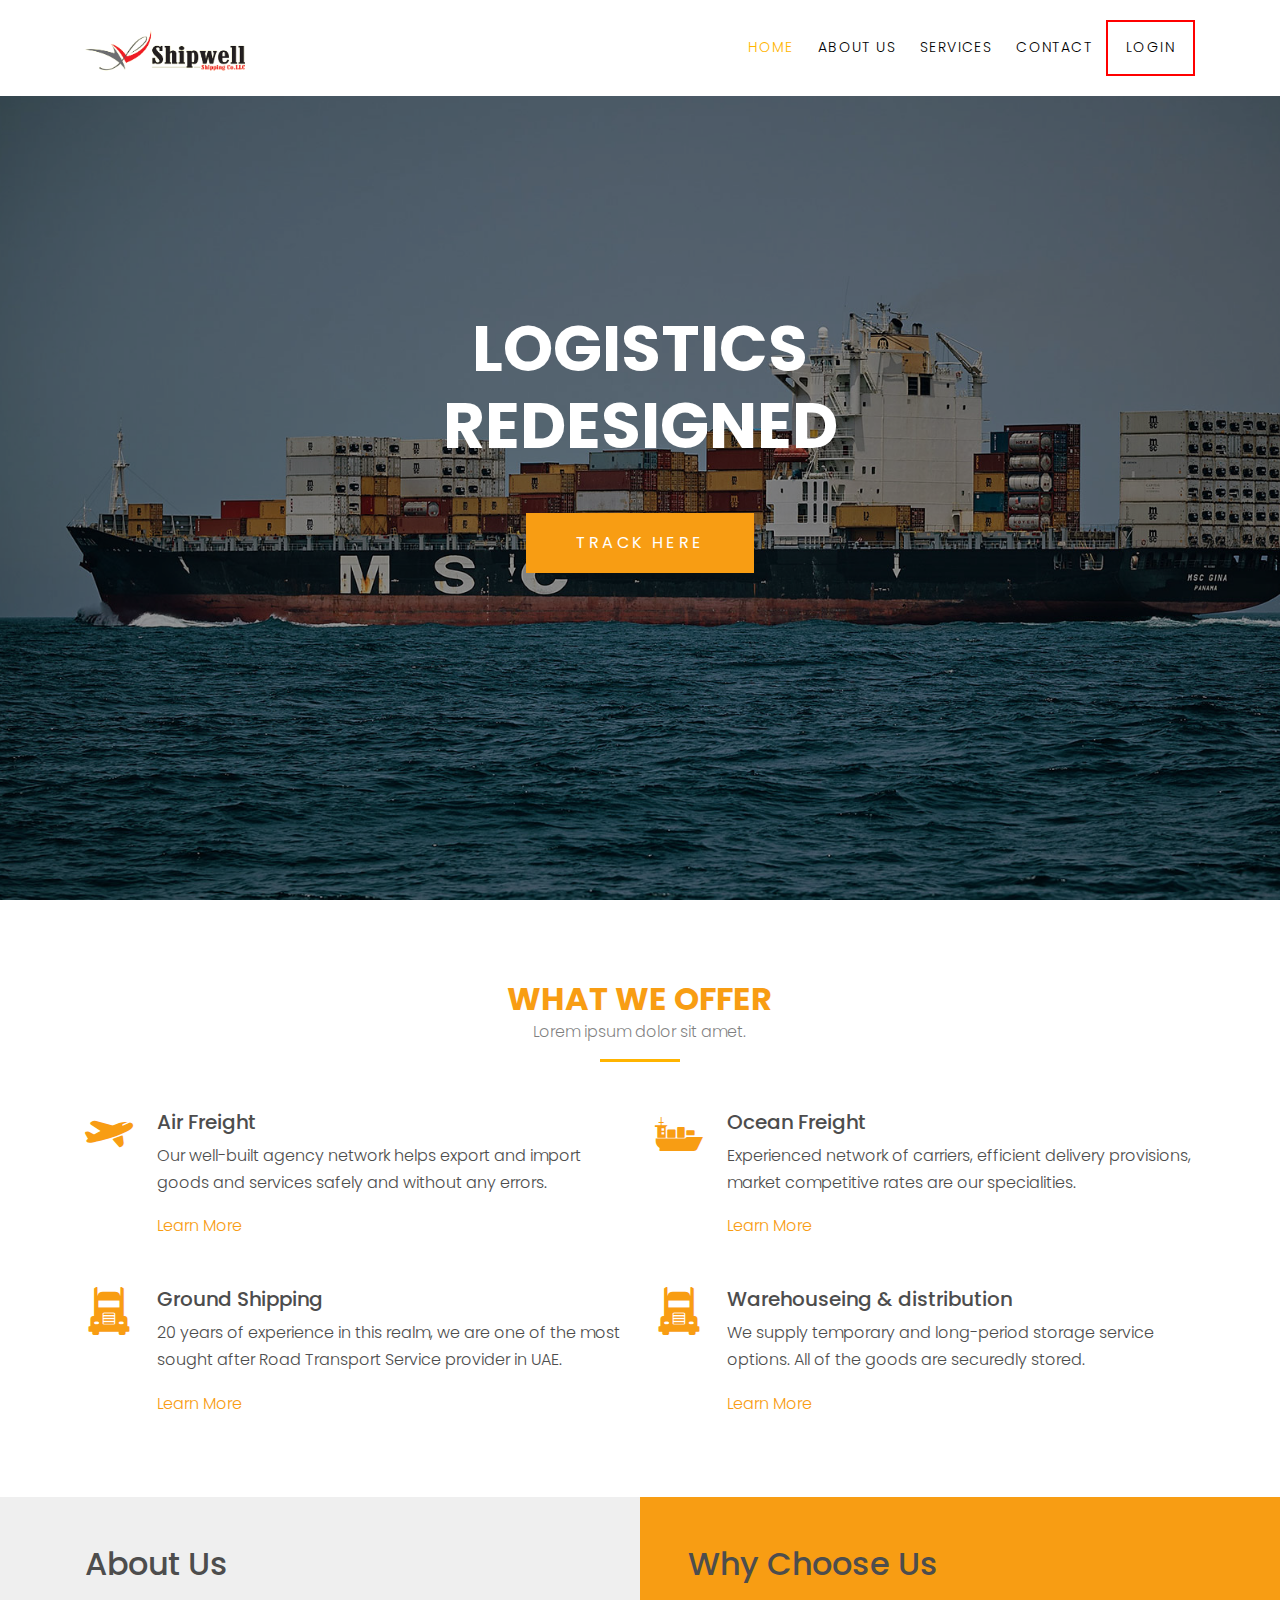
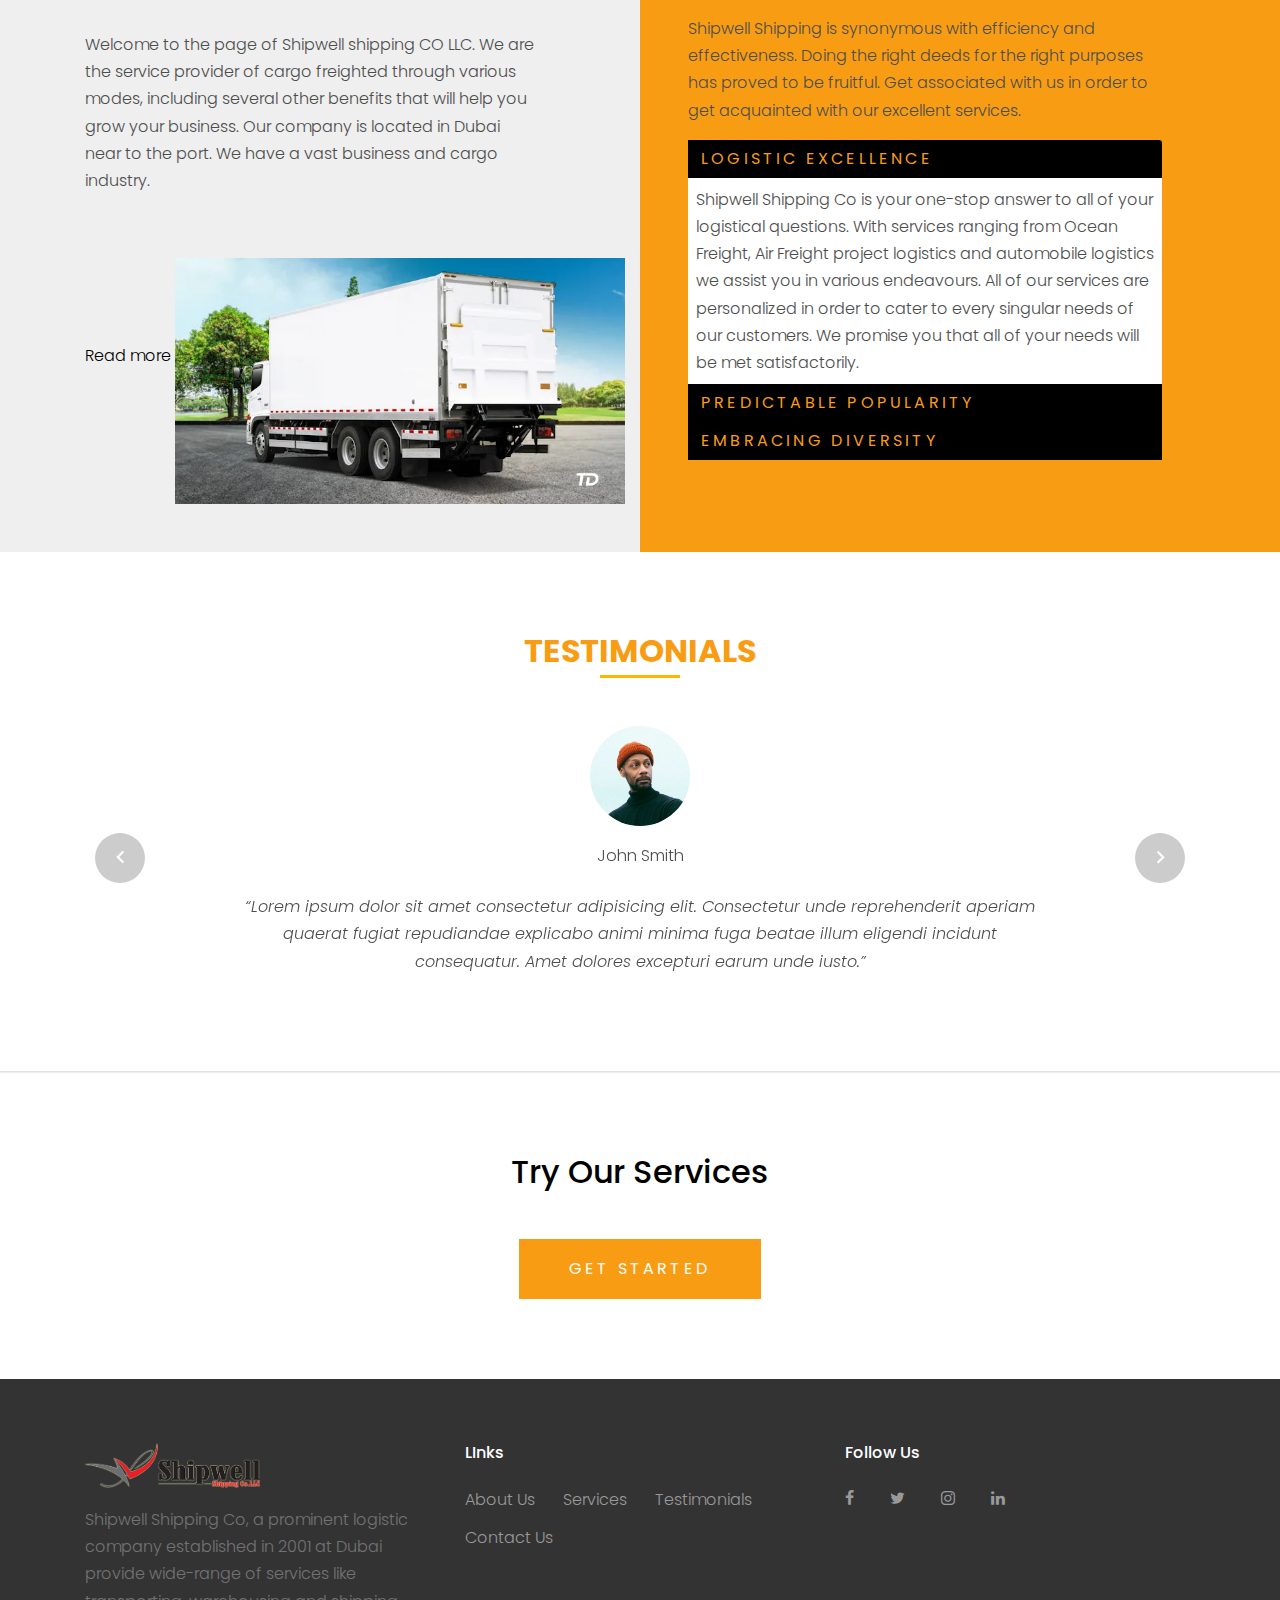
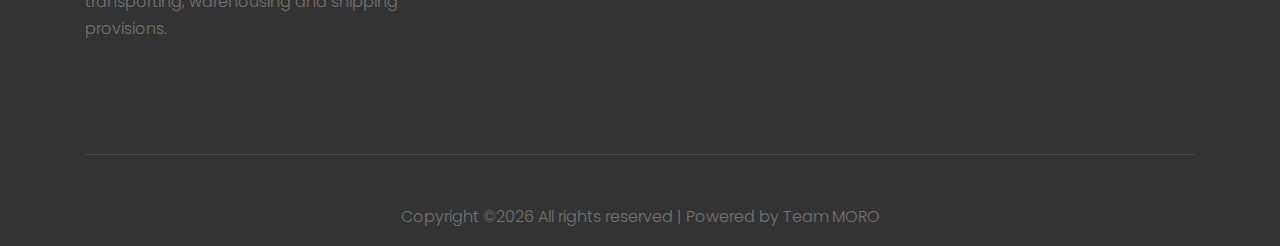
==== index.html @ 6dd7fe94 "created shipwell website" ====
<!DOCTYPE html>
<html lang="en">
  <head>
    <title>Shipwell shipping co LLC</title>
    <meta charset="utf-8">
    <meta name="viewport" content="width=device-width, initial-scale=1, shrink-to-fit=no">

    <link rel="stylesheet" href="https://fonts.googleapis.com/css?family=Poppins:200,300,400,700,900|Display+Playfair:200,300,400,700"> 
    <link rel="stylesheet" href="fonts/icomoon/style.css">

    <link rel="stylesheet" href="css/bootstrap.min.css">
    <link rel="stylesheet" href="css/owl.carousel.min.css">
    <link rel="stylesheet" href="css/owl.theme.default.min.css">
    <link rel="stylesheet" href="css/bootstrap-datepicker.css">
    <link rel="stylesheet" href="fonts/flaticon/font/flaticon.css">
    <link rel="stylesheet" href="css/aos.css">
    <link rel="stylesheet" href="css/style.css">
    
  </head>
  <body>
  
  <div class="site-wrap">

    <div class="site-mobile-menu">
      <div class="site-mobile-menu-header">
        <div class="site-mobile-menu-close mt-3">
          <span class="icon-close2 js-menu-toggle"></span>
        </div>
      </div>
      <div class="site-mobile-menu-body"></div>
    </div>
    
    <header class="site-navbar py-3" role="banner">

      <div class="container">
        <div class="row align-items-center">
          
          <div class="col-11 col-xl-2">
            <h1 class="mb-0"><a href="index.html" class="text-white h2 mb-0"><img src="/images/logo.png" class="img-fluid" alt=""></a></h1>
          </div>
          <div class="col-12 col-md-10 d-none d-xl-block">
            <nav class="site-navigation position-relative text-right" role="navigation">

              <ul class="site-menu js-clone-nav mx-auto d-none d-lg-block">
                <li class="active"><a href="index.html">Home</a></li>
                <li><a href="about.html">About Us</a></li>
                <li><a href="services2.html">Services</a></li>
                <li><a href="contact.html">Contact</a></li>
                <li class="login_btn"><a href="#">Login</a></li>
              </ul>
            </nav>
          </div>


          <div class="d-inline-block d-xl-none ml-md-0 mr-auto py-3" style="position: relative; top: 3px;"><a href="#" class="site-menu-toggle js-menu-toggle text-black"><span class="icon-menu h3"></span></a></div>

          </div>

        </div>
      </div>
      
    </header>

  

    <div class="site-blocks-cover overlay" style="background-image: url(images/hero_bg_1.jpg);" data-aos="fade" data-stellar-background-ratio="0.5">
      <div class="container">
        <div class="row align-items-center justify-content-center text-center">

          <div class="col-md-8" data-aos="fade-up" data-aos-delay="400">
            

            <h1 class="text-white font-weight-light mb-5 text-uppercase font-weight-bold">Logistics Redesigned </h1>
            <p><a href="#" class="btn btn-primary py-3 px-5 text-white">Track Here</a></p>

          </div>
        </div>
      </div>
    </div>  

   

    <div class="site-section">
      <div class="container">
        <div class="row justify-content-center mb-5">
          <div class="col-md-7 text-center border-primary">
            <h2 class="mb-0 text-primary">What We Offer</h2>
            <p class="color-black-opacity-5">Lorem ipsum dolor sit amet.</p>
          </div>
        </div>
        <div class="row align-items-stretch">
          <div class="col-md-6 mb-4 mb-lg-0">
            <div class="unit-4 d-flex">
              <div class="unit-4-icon mr-4"><span class="text-primary flaticon-travel"></span></div>
              <div>
                <h3>Air Freight</h3>
                <p>Our well-built agency network helps export and import goods and services safely and
                  without any errors.</p>
                <p class="mb-0"><a href="#">Learn More</a></p>
              </div>
            </div>
          </div>
          <div class="col-md-6 mb-4 mb-lg-0">
            <div class="unit-4 d-flex">
              <div class="unit-4-icon mr-4"><span class="text-primary flaticon-sea-ship-with-containers"></span></div>
              <div>
                <h3>Ocean Freight</h3>
                <p>Experienced network of carriers, efficient delivery provisions, market competitive rates are our
                  specialities.</p>
                <p class="mb-0"><a href="#">Learn More</a></p>
              </div>
            </div>
          </div>
          <div class="col-md-6 mb-4 mb-lg-0 mt-5">
            <div class="unit-4 d-flex">
              <div class="unit-4-icon mr-4"><span class="text-primary flaticon-frontal-truck"></span></div>
              <div>
                <h3>Ground Shipping</h3>
                <p>20 years of experience in this realm, we are one of the most
                  sought after Road Transport Service provider in UAE.</p>
                <p class="mb-0"><a href="#">Learn More</a></p>
              </div>
            </div>
          </div>
          <div class="col-md-6 mb-4 mb-lg-0 mt-5">
            <div class="unit-4 d-flex">
              <div class="unit-4-icon mr-4"><span class="text-primary flaticon-frontal-truck"></span></div>
              <div>
                <h3>Warehouseing & distribution</h3>
                <p>We supply temporary and long-period storage service options. All of the goods are securedly stored.</p>
                <p class="mb-0"><a href="#">Learn More</a></p>
              </div>
            </div>
          </div>
        </div>
      </div>
    </div>
    <div class="site-section p-0">
      <div class="about-box p-2 p-md-5">
        <div class="container">
          <div class="row justify-content-center">
            <div class="col-md-6">
              <h2>About Us</h2>
              <p class="mt-5 col-md-10 p-0">Welcome to the page of Shipwell shipping CO LLC. We are the service provider of cargo freighted through various modes, including several other benefits that will help you grow your business. Our company is located in Dubai near to the port. We have a vast business and cargo industry.<br/>
              </p>
              <a href="about.html" class="text-black font-weight-light">Read more</a>
              <img src="/images//truck.webp" class="img-fluid mt-5 col-md-10 p-0"/>
            </div>
            
            <div class="col-md-6 px-5">
              <h2>Why Choose Us</h2>
              <p class="pt-4"> Shipwell Shipping is synonymous with efficiency and effectiveness. Doing the right deeds for the right purposes has proved to be fruitful. Get associated with us in order to get acquainted with our excellent services.</p>
              <div class="accordion" id="accordionExample">
                <div class="card border-0">
                  <div class="card-header bg-black border-0 p-0" id="headingOne">
                    <h5 class="mb-0">
                      <button class="btn btn-link bg-black" type="button" data-toggle="collapse" data-target="#collapseOne" aria-expanded="true" aria-controls="collapseOne">
                        Logistic Excellence
                      </button>
                    </h5>
                  </div>
              
                  <div id="collapseOne" class="collapse show" aria-labelledby="headingOne" data-parent="#accordionExample">
                    <div class="card-body p-2">
                      Shipwell Shipping Co is your one-stop answer to all of your logistical questions.
                      With services ranging from Ocean Freight, Air Freight project logistics and automobile logistics we
                      assist you in various endeavours. All of our services are personalized in order to cater to every
                      singular needs of our customers. We promise you that all of your needs will be met satisfactorily.
                    </div>
                  </div>
                </div>
                <div class="card border-0">
                  <div class="card-header bg-black border-0 p-0" id="headingTwo">
                    <h5 class="mb-0">
                      <button class="btn btn-link collapsed bg-black" type="button" data-toggle="collapse" data-target="#collapseTwo" aria-expanded="false" aria-controls="collapseTwo">
                        Predictable Popularity
                      </button>
                    </h5>
                  </div>
                  <div id="collapseTwo" class="collapse" aria-labelledby="headingTwo" data-parent="#accordionExample">
                    <div class="card-body p-2">
                      Our immense fame both at home and abroad is a testimony to proclaim our
dexterity in our field. We hire highly experienced hands in air, sea and land freight coverages to
ensure the quality of our services. We are well known as being very amiable and approachable when
it comes to customer service and feedback. We are open to criticism and are ready to work on the
aspects which need improvement.

                    </div>
                  </div>
                </div>
                <div class="card border-0">
                  <div class="card-header bg-black border-0 p-0" id="headingThree">
                    <h5 class="mb-0">
                      <button class="btn btn-link collapsed bg-black" type="button" data-toggle="collapse" data-target="#collapseThree" aria-expanded="false" aria-controls="collapseThree">
                        Embracing Diversity
                      </button>
                    </h5>
                  </div>
                  <div id="collapseThree" class="collapse" aria-labelledby="headingThree" data-parent="#accordionExample">
                    <div class="card-body p-2">
                      Shipwell Shipping Co is your one-stop answer to all of your logistical questions.
                      With services ranging from Ocean Freight, Air Freight project logistics and automobile logistics we
                      assist you in various endeavours. All of our services are personalized in order to cater to every
                      singular needs of our customers. We promise you that all of your needs will be met satisfactorily.
                    </div>
                  </div>
                </div>
              </div>
            </div>
          </div>
        </div>
      </div>
    </div>
    
    <div class="site-section border-bottom">
      <div class="container">

        <div class="row justify-content-center mb-5">
          <div class="col-md-7 text-center border-primary">
            <h2 class="font-weight-light text-primary">Testimonials</h2>
          </div>
        </div>

        <div class="slide-one-item home-slider owl-carousel">
          <div>
            <div class="testimonial">
              <figure class="mb-4">
                <img src="images/person_3.jpg" alt="Image" class="img-fluid mb-3">
                <p>John Smith</p>
              </figure>
              <blockquote>
                <p>&ldquo;Lorem ipsum dolor sit amet consectetur adipisicing elit. Consectetur unde reprehenderit aperiam quaerat fugiat repudiandae explicabo animi minima fuga beatae illum eligendi incidunt consequatur. Amet dolores excepturi earum unde iusto.&rdquo;</p>
              </blockquote>
            </div>
          </div>
          <div>
            <div class="testimonial">
              <figure class="mb-4">
                <img src="images/person_3.jpg" alt="Image" class="img-fluid mb-3">
                <p>Christine Aguilar</p>
              </figure>
              <blockquote>
                <p>&ldquo;Lorem ipsum dolor sit amet consectetur adipisicing elit. Consectetur unde reprehenderit aperiam quaerat fugiat repudiandae explicabo animi minima fuga beatae illum eligendi incidunt consequatur. Amet dolores excepturi earum unde iusto.&rdquo;</p>
              </blockquote>
            </div>
          </div>

          <div>
            <div class="testimonial">
              <figure class="mb-4">
                <img src="images/person_3.jpg" alt="Image" class="img-fluid mb-3">
                <p>Robert Spears</p>
              </figure>
              <blockquote>
                <p>&ldquo;Lorem ipsum dolor sit amet consectetur adipisicing elit. Consectetur unde reprehenderit aperiam quaerat fugiat repudiandae explicabo animi minima fuga beatae illum eligendi incidunt consequatur. Amet dolores excepturi earum unde iusto.&rdquo;</p>
              </blockquote>
            </div>
          </div>

          <div>
            <div class="testimonial">
              <figure class="mb-4">
                <img src="images/person_3.jpg" alt="Image" class="img-fluid mb-3">
                <p>Bruce Rogers</p>
              </figure>
              <blockquote>
                <p>&ldquo;Lorem ipsum dolor sit amet consectetur adipisicing elit. Consectetur unde reprehenderit aperiam quaerat fugiat repudiandae explicabo animi minima fuga beatae illum eligendi incidunt consequatur. Amet dolores excepturi earum unde iusto.&rdquo;</p>
              </blockquote>
            </div>
          </div>

        </div>
      </div>
    </div>

    
    <div class="site-section border-top">
      <div class="container">
        <div class="row text-center">
          <div class="col-md-12">
            <h2 class="mb-5 text-black">Try Our Services</h2>
            <p class="mb-0"><a href="booking.html" class="btn btn-primary py-3 px-5 text-white">Get Started</a></p>
          </div>
        </div>
      </div>
    </div>
    
    <footer class="site-footer">
      <div class="container">
        <div class="row">
          <div class="col-md-12">
            <div class="row">
              <div class="col-md-4">
                <a href="index.html" class="text-white mb-0"><img src="/images/logo.png" class="img-fluid w-50 mb-3" alt=""></a>
                <p>Shipwell Shipping Co, a prominent logistic company established in 2001 at Dubai provide wide-range of services like transporting, warehousing and shipping provisions. </p>
              </div>
              <div class="col-md-4">
                <h2 class="footer-heading mb-4">LInks</h2>
                <ul class="list-unstyled">
                  <li class="d-inline-block mr-4"><a href="#">About Us</a></li>
                  <li class="d-inline-block mr-4"><a href="#">Services</a></li>
                  <li class="d-inline-block mr-4"><a href="#">Testimonials</a></li>
                  <li class="d-inline-block"><a href="#">Contact Us</a></li>
                </ul>
              </div>
              
              <div class="col-md-4">
                <h2 class="footer-heading mb-4">Follow Us</h2>
                <a href="#" class="pl-0 pr-3"><span class="icon-facebook"></span></a>
                <a href="#" class="pl-3 pr-3"><span class="icon-twitter"></span></a>
                <a href="#" class="pl-3 pr-3"><span class="icon-instagram"></span></a>
                <a href="#" class="pl-3 pr-3"><span class="icon-linkedin"></span></a>
              </div>
            </div>
          </div>
        </div>
        <div class="row pt-5 mt-5 text-center">
          <div class="col-md-12">
            <div class="border-top pt-5">
            <p>
            <!-- Link back to Colorlib can't be removed. Template is licensed under CC BY 3.0. -->
            Copyright &copy;<script>document.write(new Date().getFullYear());</script> All rights reserved | Powered by Team MORO
            <!-- Link back to Colorlib can't be removed. Template is licensed under CC BY 3.0. -->
            </p>
            </div>
          </div>
          
        </div>
      </div>
    </footer>
  </div>

  <script src="js/jquery-3.3.1.min.js"></script>
  <script src="js/popper.min.js"></script>
  <script src="js/bootstrap.min.js"></script>
  <script src="js/owl.carousel.min.js"></script>
  <script src="js/jquery.magnific-popup.min.js"></script>
  <script src="js/bootstrap-datepicker.min.js"></script>
  <script src="js/aos.js"></script>
  <script src="js/main.js"></script>
  <script src="js/script.js"></script>
  </body>
</html>
---- fonts/icomoon/style.css ----
@font-face {
  font-family: 'icomoon';
  src:  url('fonts/icomoon.eot?10si43');
  src:  url('fonts/icomoon.eot?10si43#iefix') format('embedded-opentype'),
    url('fonts/icomoon.ttf?10si43') format('truetype'),
    url('fonts/icomoon.woff?10si43') format('woff'),
    url('fonts/icomoon.svg?10si43#icomoon') format('svg');
  font-weight: normal;
  font-style: normal;
}

[class^="icon-"], [class*=" icon-"] {
  /* use !important to prevent issues with browser extensions that change fonts */
  font-family: 'icomoon' !important;
  speak: none;
  font-style: normal;
  font-weight: normal;
  font-variant: normal;
  text-transform: none;
  line-height: 1;

  /* Better Font Rendering =========== */
  -webkit-font-smoothing: antialiased;
  -moz-osx-font-smoothing: grayscale;
}

.icon-asterisk:before {
  content: "\f069";
}
.icon-plus:before {
  content: "\f067";
}
.icon-question:before {
  content: "\f128";
}
.icon-minus:before {
  content: "\f068";
}
.icon-glass:before {
  content: "\f000";
}
.icon-music:before {
  content: "\f001";
}
.icon-search:before {
  content: "\f002";
}
.icon-envelope-o:before {
  content: "\f003";
}
.icon-heart:before {
  content: "\f004";
}
.icon-star:before {
  content: "\f005";
}
.icon-star-o:before {
  content: "\f006";
}
.icon-user:before {
  content: "\f007";
}
.icon-film:before {
  content: "\f008";
}
.icon-th-large:before {
  content: "\f009";
}
.icon-th:before {
  content: "\f00a";
}
.icon-th-list:before {
  content: "\f00b";
}
.icon-check:before {
  content: "\f00c";
}
.icon-close:before {
  content: "\f00d";
}
.icon-remove:before {
  content: "\f00d";
}
.icon-times:before {
  content: "\f00d";
}
.icon-search-plus:before {
  content: "\f00e";
}
.icon-search-minus:before {
  content: "\f010";
}
.icon-power-off:before {
  content: "\f011";
}
.icon-signal:before {
  content: "\f012";
}
.icon-cog:before {
  content: "\f013";
}
.icon-gear:before {
  content: "\f013";
}
.icon-trash-o:before {
  content: "\f014";
}
.icon-home:before {
  content: "\f015";
}
.icon-file-o:before {
  content: "\f016";
}
.icon-clock-o:before {
  content: "\f017";
}
.icon-road:before {
  content: "\f018";
}
.icon-download:before {
  content: "\f019";
}
.icon-arrow-circle-o-down:before {
  content: "\f01a";
}
.icon-arrow-circle-o-up:before {
  content: "\f01b";
}
.icon-inbox:before {
  content: "\f01c";
}
.icon-play-circle-o:before {
  content: "\f01d";
}
.icon-repeat:before {
  content: "\f01e";
}
.icon-rotate-right:before {
  content: "\f01e";
}
.icon-refresh:before {
  content: "\f021";
}
.icon-list-alt:before {
  content: "\f022";
}
.icon-lock:before {
  content: "\f023";
}
.icon-flag:before {
  content: "\f024";
}
.icon-headphones:before {
  content: "\f025";
}
.icon-volume-off:before {
  content: "\f026";
}
.icon-volume-down:before {
  content: "\f027";
}
.icon-volume-up:before {
  content: "\f028";
}
.icon-qrcode:before {
  content: "\f029";
}
.icon-barcode:before {
  content: "\f02a";
}
.icon-tag:before {
  content: "\f02b";
}
.icon-tags:before {
  content: "\f02c";
}
.icon-book:before {
  content: "\f02d";
}
.icon-bookmark:before {
  content: "\f02e";
}
.icon-print:before {
  content: "\f02f";
}
.icon-camera:before {
  content: "\f030";
}
.icon-font:before {
  content: "\f031";
}
.icon-bold:before {
  content: "\f032";
}
.icon-italic:before {
  content: "\f033";
}
.icon-text-height:before {
  content: "\f034";
}
.icon-text-width:before {
  content: "\f035";
}
.icon-align-left:before {
  content: "\f036";
}
.icon-align-center:before {
  content: "\f037";
}
.icon-align-right:before {
  content: "\f038";
}
.icon-align-justify:before {
  content: "\f039";
}
.icon-list:before {
  content: "\f03a";
}
.icon-dedent:before {
  content: "\f03b";
}
.icon-outdent:before {
  content: "\f03b";
}
.icon-indent:before {
  content: "\f03c";
}
.icon-video-camera:before {
  content: "\f03d";
}
.icon-image:before {
  content: "\f03e";
}
.icon-photo:before {
  content: "\f03e";
}
.icon-picture-o:before {
  content: "\f03e";
}
.icon-pencil:before {
  content: "\f040";
}
.icon-map-marker:before {
  content: "\f041";
}
.icon-adjust:before {
  content: "\f042";
}
.icon-tint:before {
  content: "\f043";
}
.icon-edit:before {
  content: "\f044";
}
.icon-pencil-square-o:before {
  content: "\f044";
}
.icon-share-square-o:before {
  content: "\f045";
}
.icon-check-square-o:before {
  content: "\f046";
}
.icon-arrows:before {
  content: "\f047";
}
.icon-step-backward:before {
  content: "\f048";
}
.icon-fast-backward:before {
  content: "\f049";
}
.icon-backward:before {
  content: "\f04a";
}
.icon-play:before {
  content: "\f04b";
}
.icon-pause:before {
  content: "\f04c";
}
.icon-stop:before {
  content: "\f04d";
}
.icon-forward:before {
  content: "\f04e";
}
.icon-fast-forward:before {
  content: "\f050";
}
.icon-step-forward:before {
  content: "\f051";
}
.icon-eject:before {
  content: "\f052";
}
.icon-chevron-left:before {
  content: "\f053";
}
.icon-chevron-right:before {
  content: "\f054";
}
.icon-plus-circle:before {
  content: "\f055";
}
.icon-minus-circle:before {
  content: "\f056";
}
.icon-times-circle:before {
  content: "\f057";
}
.icon-check-circle:before {
  content: "\f058";
}
.icon-question-circle:before {
  content: "\f059";
}
.icon-info-circle:before {
  content: "\f05a";
}
.icon-crosshairs:before {
  content: "\f05b";
}
.icon-times-circle-o:before {
  content: "\f05c";
}
.icon-check-circle-o:before {
  content: "\f05d";
}
.icon-ban:before {
  content: "\f05e";
}
.icon-arrow-left:before {
  content: "\f060";
}
.icon-arrow-right:before {
  content: "\f061";
}
.icon-arrow-up:before {
  content: "\f062";
}
.icon-arrow-down:before {
  content: "\f063";
}
.icon-mail-forward:before {
  content: "\f064";
}
.icon-share:before {
  content: "\f064";
}
.icon-expand:before {
  content: "\f065";
}
.icon-compress:before {
  content: "\f066";
}
.icon-exclamation-circle:before {
  content: "\f06a";
}
.icon-gift:before {
  content: "\f06b";
}
.icon-leaf:before {
  content: "\f06c";
}
.icon-fire:before {
  content: "\f06d";
}
.icon-eye:before {
  content: "\f06e";
}
.icon-eye-slash:before {
  content: "\f070";
}
.icon-exclamation-triangle:before {
  content: "\f071";
}
.icon-warning:before {
  content: "\f071";
}
.icon-plane:before {
  content: "\f072";
}
.icon-calendar:before {
  content: "\f073";
}
.icon-random:before {
  content: "\f074";
}
.icon-comment:before {
  content: "\f075";
}
.icon-magnet:before {
  content: "\f076";
}
.icon-chevron-up:before {
  content: "\f077";
}
.icon-chevron-down:before {
  content: "\f078";
}
.icon-retweet:before {
  content: "\f079";
}
.icon-shopping-cart:before {
  content: "\f07a";
}
.icon-folder:before {
  content: "\f07b";
}
.icon-folder-open:before {
  content: "\f07c";
}
.icon-arrows-v:before {
  content: "\f07d";
}
.icon-arrows-h:before {
  content: "\f07e";
}
.icon-bar-chart:before {
  content: "\f080";
}
.icon-bar-chart-o:before {
  content: "\f080";
}
.icon-twitter-square:before {
  content: "\f081";
}
.icon-facebook-square:before {
  content: "\f082";
}
.icon-camera-retro:before {
  content: "\f083";
}
.icon-key:before {
  content: "\f084";
}
.icon-cogs:before {
  content: "\f085";
}
.icon-gears:before {
  content: "\f085";
}
.icon-comments:before {
  content: "\f086";
}
.icon-thumbs-o-up:before {
  content: "\f087";
}
.icon-thumbs-o-down:before {
  content: "\f088";
}
.icon-star-half:before {
  content: "\f089";
}
.icon-heart-o:before {
  content: "\f08a";
}
.icon-sign-out:before {
  content: "\f08b";
}
.icon-linkedin-square:before {
  content: "\f08c";
}
.icon-thumb-tack:before {
  content: "\f08d";
}
.icon-external-link:before {
  content: "\f08e";
}
.icon-sign-in:before {
  content: "\f090";
}
.icon-trophy:before {
  content: "\f091";
}
.icon-github-square:before {
  content: "\f092";
}
.icon-upload:before {
  content: "\f093";
}
.icon-lemon-o:before {
  content: "\f094";
}
.icon-phone:before {
  content: "\f095";
}
.icon-square-o:before {
  content: "\f096";
}
.icon-bookmark-o:before {
  content: "\f097";
}
.icon-phone-square:before {
  content: "\f098";
}
.icon-twitter:before {
  content: "\f099";
}
.icon-facebook:before {
  content: "\f09a";
}
.icon-facebook-f:before {
  content: "\f09a";
}
.icon-github:before {
  content: "\f09b";
}
.icon-unlock:before {
  content: "\f09c";
}
.icon-credit-card:before {
  content: "\f09d";
}
.icon-feed:before {
  content: "\f09e";
}
.icon-rss:before {
  content: "\f09e";
}
.icon-hdd-o:before {
  content: "\f0a0";
}
.icon-bullhorn:before {
  content: "\f0a1";
}
.icon-bell-o:before {
  content: "\f0a2";
}
.icon-certificate:before {
  content: "\f0a3";
}
.icon-hand-o-right:before {
  content: "\f0a4";
}
.icon-hand-o-left:before {
  content: "\f0a5";
}
.icon-hand-o-up:before {
  content: "\f0a6";
}
.icon-hand-o-down:before {
  content: "\f0a7";
}
.icon-arrow-circle-left:before {
  content: "\f0a8";
}
.icon-arrow-circle-right:before {
  content: "\f0a9";
}
.icon-arrow-circle-up:before {
  content: "\f0aa";
}
.icon-arrow-circle-down:before {
  content: "\f0ab";
}
.icon-globe:before {
  content: "\f0ac";
}
.icon-wrench:before {
  content: "\f0ad";
}
.icon-tasks:before {
  content: "\f0ae";
}
.icon-filter:before {
  content: "\f0b0";
}
.icon-briefcase:before {
  content: "\f0b1";
}
.icon-arrows-alt:before {
  content: "\f0b2";
}
.icon-group:before {
  content: "\f0c0";
}
.icon-users:before {
  content: "\f0c0";
}
.icon-chain:before {
  content: "\f0c1";
}
.icon-link:before {
  content: "\f0c1";
}
.icon-cloud:before {
  content: "\f0c2";
}
.icon-flask:before {
  content: "\f0c3";
}
.icon-cut:before {
  content: "\f0c4";
}
.icon-scissors:before {
  content: "\f0c4";
}
.icon-copy:before {
  content: "\f0c5";
}
.icon-files-o:before {
  content: "\f0c5";
}
.icon-paperclip:before {
  content: "\f0c6";
}
.icon-floppy-o:before {
  content: "\f0c7";
}
.icon-save:before {
  content: "\f0c7";
}
.icon-square:before {
  content: "\f0c8";
}
.icon-bars:before {
  content: "\f0c9";
}
.icon-navicon:before {
  content: "\f0c9";
}
.icon-reorder:before {
  content: "\f0c9";
}
.icon-list-ul:before {
  content: "\f0ca";
}
.icon-list-ol:before {
  content: "\f0cb";
}
.icon-strikethrough:before {
  content: "\f0cc";
}
.icon-underline:before {
  content: "\f0cd";
}
.icon-table:before {
  content: "\f0ce";
}
.icon-magic:before {
  content: "\f0d0";
}
.icon-truck:before {
  content: "\f0d1";
}
.icon-pinterest:before {
  content: "\f0d2";
}
.icon-pinterest-square:before {
  content: "\f0d3";
}
.icon-google-plus-square:before {
  content: "\f0d4";
}
.icon-google-plus:before {
  content: "\f0d5";
}
.icon-money:before {
  content: "\f0d6";
}
.icon-caret-down:before {
  content: "\f0d7";
}
.icon-caret-up:before {
  content: "\f0d8";
}
.icon-caret-left:before {
  content: "\f0d9";
}
.icon-caret-right:before {
  content: "\f0da";
}
.icon-columns:before {
  content: "\f0db";
}
.icon-sort:before {
  content: "\f0dc";
}
.icon-unsorted:before {
  content: "\f0dc";
}
.icon-sort-desc:before {
  content: "\f0dd";
}
.icon-sort-down:before {
  content: "\f0dd";
}
.icon-sort-asc:before {
  content: "\f0de";
}
.icon-sort-up:before {
  content: "\f0de";
}
.icon-envelope:before {
  content: "\f0e0";
}
.icon-linkedin:before {
  content: "\f0e1";
}
.icon-rotate-left:before {
  content: "\f0e2";
}
.icon-undo:before {
  content: "\f0e2";
}
.icon-gavel:before {
  content: "\f0e3";
}
.icon-legal:before {
  content: "\f0e3";
}
.icon-dashboard:before {
  content: "\f0e4";
}
.icon-tachometer:before {
  content: "\f0e4";
}
.icon-comment-o:before {
  content: "\f0e5";
}
.icon-comments-o:before {
  content: "\f0e6";
}
.icon-bolt:before {
  content: "\f0e7";
}
.icon-flash:before {
  content: "\f0e7";
}
.icon-sitemap:before {
  content: "\f0e8";
}
.icon-umbrella:before {
  content: "\f0e9";
}
.icon-clipboard:before {
  content: "\f0ea";
}
.icon-paste:before {
  content: "\f0ea";
}
.icon-lightbulb-o:before {
  content: "\f0eb";
}
.icon-exchange:before {
  content: "\f0ec";
}
.icon-cloud-download:before {
  content: "\f0ed";
}
.icon-cloud-upload:before {
  content: "\f0ee";
}
.icon-user-md:before {
  content: "\f0f0";
}
.icon-stethoscope:before {
  content: "\f0f1";
}
.icon-suitcase:before {
  content: "\f0f2";
}
.icon-bell:before {
  content: "\f0f3";
}
.icon-coffee:before {
  content: "\f0f4";
}
.icon-cutlery:before {
  content: "\f0f5";
}
.icon-file-text-o:before {
  content: "\f0f6";
}
.icon-building-o:before {
  content: "\f0f7";
}
.icon-hospital-o:before {
  content: "\f0f8";
}
.icon-ambulance:before {
  content: "\f0f9";
}
.icon-medkit:before {
  content: "\f0fa";
}
.icon-fighter-jet:before {
  content: "\f0fb";
}
.icon-beer:before {
  content: "\f0fc";
}
.icon-h-square:before {
  content: "\f0fd";
}
.icon-plus-square:before {
  content: "\f0fe";
}
.icon-angle-double-left:before {
  content: "\f100";
}
.icon-angle-double-right:before {
  content: "\f101";
}
.icon-angle-double-up:before {
  content: "\f102";
}
.icon-angle-double-down:before {
  content: "\f103";
}
.icon-angle-left:before {
  content: "\f104";
}
.icon-angle-right:before {
  content: "\f105";
}
.icon-angle-up:before {
  content: "\f106";
}
.icon-angle-down:before {
  content: "\f107";
}
.icon-desktop:before {
  content: "\f108";
}
.icon-laptop:before {
  content: "\f109";
}
.icon-tablet:before {
  content: "\f10a";
}
.icon-mobile:before {
  content: "\f10b";
}
.icon-mobile-phone:before {
  content: "\f10b";
}
.icon-circle-o:before {
  content: "\f10c";
}
.icon-quote-left:before {
  content: "\f10d";
}
.icon-quote-right:before {
  content: "\f10e";
}
.icon-spinner:before {
  content: "\f110";
}
.icon-circle:before {
  content: "\f111";
}
.icon-mail-reply:before {
  content: "\f112";
}
.icon-reply:before {
  content: "\f112";
}
.icon-github-alt:before {
  content: "\f113";
}
.icon-folder-o:before {
  content: "\f114";
}
.icon-folder-open-o:before {
  content: "\f115";
}
.icon-smile-o:before {
  content: "\f118";
}
.icon-frown-o:before {
  content: "\f119";
}
.icon-meh-o:before {
  content: "\f11a";
}
.icon-gamepad:before {
  content: "\f11b";
}
.icon-keyboard-o:before {
  content: "\f11c";
}
.icon-flag-o:before {
  content: "\f11d";
}
.icon-flag-checkered:before {
  content: "\f11e";
}
.icon-terminal:before {
  content: "\f120";
}
.icon-code:before {
  content: "\f121";
}
.icon-mail-reply-all:before {
  content: "\f122";
}
.icon-reply-all:before {
  content: "\f122";
}
.icon-star-half-empty:before {
  content: "\f123";
}
.icon-star-half-full:before {
  content: "\f123";
}
.icon-star-half-o:before {
  content: "\f123";
}
.icon-location-arrow:before {
  content: "\f124";
}
.icon-crop:before {
  content: "\f125";
}
.icon-code-fork:before {
  content: "\f126";
}
.icon-chain-broken:before {
  content: "\f127";
}
.icon-unlink:before {
  content: "\f127";
}
.icon-info:before {
  content: "\f129";
}
.icon-exclamation:before {
  content: "\f12a";
}
.icon-superscript:before {
  content: "\f12b";
}
.icon-subscript:before {
  content: "\f12c";
}
.icon-eraser:before {
  content: "\f12d";
}
.icon-puzzle-piece:before {
  content: "\f12e";
}
.icon-microphone:before {
  content: "\f130";
}
.icon-microphone-slash:before {
  content: "\f131";
}
.icon-shield:before {
  content: "\f132";
}
.icon-calendar-o:before {
  content: "\f133";
}
.icon-fire-extinguisher:before {
  content: "\f134";
}
.icon-rocket:before {
  content: "\f135";
}
.icon-maxcdn:before {
  content: "\f136";
}
.icon-chevron-circle-left:before {
  content: "\f137";
}
.icon-chevron-circle-right:before {
  content: "\f138";
}
.icon-chevron-circle-up:before {
  content: "\f139";
}
.icon-chevron-circle-down:before {
  content: "\f13a";
}
.icon-html5:before {
  content: "\f13b";
}
.icon-css3:before {
  content: "\f13c";
}
.icon-anchor:before {
  content: "\f13d";
}
.icon-unlock-alt:before {
  content: "\f13e";
}
.icon-bullseye:before {
  content: "\f140";
}
.icon-ellipsis-h:before {
  content: "\f141";
}
.icon-ellipsis-v:before {
  content: "\f142";
}
.icon-rss-square:before {
  content: "\f143";
}
.icon-play-circle:before {
  content: "\f144";
}
.icon-ticket:before {
  content: "\f145";
}
.icon-minus-square:before {
  content: "\f146";
}
.icon-minus-square-o:before {
  content: "\f147";
}
.icon-level-up:before {
  content: "\f148";
}
.icon-level-down:before {
  content: "\f149";
}
.icon-check-square:before {
  content: "\f14a";
}
.icon-pencil-square:before {
  content: "\f14b";
}
.icon-external-link-square:before {
  content: "\f14c";
}
.icon-share-square:before {
  content: "\f14d";
}
.icon-compass:before {
  content: "\f14e";
}
.icon-caret-square-o-down:before {
  content: "\f150";
}
.icon-toggle-down:before {
  content: "\f150";
}
.icon-caret-square-o-up:before {
  content: "\f151";
}
.icon-toggle-up:before {
  content: "\f151";
}
.icon-caret-square-o-right:before {
  content: "\f152";
}
.icon-toggle-right:before {
  content: "\f152";
}
.icon-eur:before {
  content: "\f153";
}
.icon-euro:before {
  content: "\f153";
}
.icon-gbp:before {
  content: "\f154";
}
.icon-dollar:before {
  content: "\f155";
}
.icon-usd:before {
  content: "\f155";
}
.icon-inr:before {
  content: "\f156";
}
.icon-rupee:before {
  content: "\f156";
}
.icon-cny:before {
  content: "\f157";
}
.icon-jpy:before {
  content: "\f157";
}
.icon-rmb:before {
  content: "\f157";
}
.icon-yen:before {
  content: "\f157";
}
.icon-rouble:before {
  content: "\f158";
}
.icon-rub:before {
  content: "\f158";
}
.icon-ruble:before {
  content: "\f158";
}
.icon-krw:before {
  content: "\f159";
}
.icon-won:before {
  content: "\f159";
}
.icon-bitcoin:before {
  content: "\f15a";
}
.icon-btc:before {
  content: "\f15a";
}
.icon-file:before {
  content: "\f15b";
}
.icon-file-text:before {
  content: "\f15c";
}
.icon-sort-alpha-asc:before {
  content: "\f15d";
}
.icon-sort-alpha-desc:before {
  content: "\f15e";
}
.icon-sort-amount-asc:before {
  content: "\f160";
}
.icon-sort-amount-desc:before {
  content: "\f161";
}
.icon-sort-numeric-asc:before {
  content: "\f162";
}
.icon-sort-numeric-desc:before {
  content: "\f163";
}
.icon-thumbs-up:before {
  content: "\f164";
}
.icon-thumbs-down:before {
  content: "\f165";
}
.icon-youtube-square:before {
  content: "\f166";
}
.icon-youtube:before {
  content: "\f167";
}
.icon-xing:before {
  content: "\f168";
}
.icon-xing-square:before {
  content: "\f169";
}
.icon-youtube-play:before {
  content: "\f16a";
}
.icon-dropbox:before {
  content: "\f16b";
}
.icon-stack-overflow:before {
  content: "\f16c";
}
.icon-instagram:before {
  content: "\f16d";
}
.icon-flickr:before {
  content: "\f16e";
}
.icon-adn:before {
  content: "\f170";
}
.icon-bitbucket:before {
  content: "\f171";
}
.icon-bitbucket-square:before {
  content: "\f172";
}
.icon-tumblr:before {
  content: "\f173";
}
.icon-tumblr-square:before {
  content: "\f174";
}
.icon-long-arrow-down:before {
  content: "\f175";
}
.icon-long-arrow-up:before {
  content: "\f176";
}
.icon-long-arrow-left:before {
  content: "\f177";
}
.icon-long-arrow-right:before {
  content: "\f178";
}
.icon-apple:before {
  content: "\f179";
}
.icon-windows:before {
  content: "\f17a";
}
.icon-android:before {
  content: "\f17b";
}
.icon-linux:before {
  content: "\f17c";
}
.icon-dribbble:before {
  content: "\f17d";
}
.icon-skype:before {
  content: "\f17e";
}
.icon-foursquare:before {
  content: "\f180";
}
.icon-trello:before {
  content: "\f181";
}
.icon-female:before {
  content: "\f182";
}
.icon-male:before {
  content: "\f183";
}
.icon-gittip:before {
  content: "\f184";
}
.icon-gratipay:before {
  content: "\f184";
}
.icon-sun-o:before {
  content: "\f185";
}
.icon-moon-o:before {
  content: "\f186";
}
.icon-archive:before {
  content: "\f187";
}
.icon-bug:before {
  content: "\f188";
}
.icon-vk:before {
  content: "\f189";
}
.icon-weibo:before {
  content: "\f18a";
}
.icon-renren:before {
  content: "\f18b";
}
.icon-pagelines:before {
  content: "\f18c";
}
.icon-stack-exchange:before {
  content: "\f18d";
}
.icon-arrow-circle-o-right:before {
  content: "\f18e";
}
.icon-arrow-circle-o-left:before {
  content: "\f190";
}
.icon-caret-square-o-left:before {
  content: "\f191";
}
.icon-toggle-left:before {
  content: "\f191";
}
.icon-dot-circle-o:before {
  content: "\f192";
}
.icon-wheelchair:before {
  content: "\f193";
}
.icon-vimeo-square:before {
  content: "\f194";
}
.icon-try:before {
  content: "\f195";
}
.icon-turkish-lira:before {
  content: "\f195";
}
.icon-plus-square-o:before {
  content: "\f196";
}
.icon-space-shuttle:before {
  content: "\f197";
}
.icon-slack:before {
  content: "\f198";
}
.icon-envelope-square:before {
  content: "\f199";
}
.icon-wordpress:before {
  content: "\f19a";
}
.icon-openid:before {
  content: "\f19b";
}
.icon-bank:before {
  content: "\f19c";
}
.icon-institution:before {
  content: "\f19c";
}
.icon-university:before {
  content: "\f19c";
}
.icon-graduation-cap:before {
  content: "\f19d";
}
.icon-mortar-board:before {
  content: "\f19d";
}
.icon-yahoo:before {
  content: "\f19e";
}
.icon-google:before {
  content: "\f1a0";
}
.icon-reddit:before {
  content: "\f1a1";
}
.icon-reddit-square:before {
  content: "\f1a2";
}
.icon-stumbleupon-circle:before {
  content: "\f1a3";
}
.icon-stumbleupon:before {
  content: "\f1a4";
}
.icon-delicious:before {
  content: "\f1a5";
}
.icon-digg:before {
  content: "\f1a6";
}
.icon-pied-piper-pp:before {
  content: "\f1a7";
}
.icon-pied-piper-alt:before {
  content: "\f1a8";
}
.icon-drupal:before {
  content: "\f1a9";
}
.icon-joomla:before {
  content: "\f1aa";
}
.icon-language:before {
  content: "\f1ab";
}
.icon-fax:before {
  content: "\f1ac";
}
.icon-building:before {
  content: "\f1ad";
}
.icon-child:before {
  content: "\f1ae";
}
.icon-paw:before {
  content: "\f1b0";
}
.icon-spoon:before {
  content: "\f1b1";
}
.icon-cube:before {
  content: "\f1b2";
}
.icon-cubes:before {
  content: "\f1b3";
}
.icon-behance:before {
  content: "\f1b4";
}
.icon-behance-square:before {
  content: "\f1b5";
}
.icon-steam:before {
  content: "\f1b6";
}
.icon-steam-square:before {
  content: "\f1b7";
}
.icon-recycle:before {
  content: "\f1b8";
}
.icon-automobile:before {
  content: "\f1b9";
}
.icon-car:before {
  content: "\f1b9";
}
.icon-cab:before {
  content: "\f1ba";
}
.icon-taxi:before {
  content: "\f1ba";
}
.icon-tree:before {
  content: "\f1bb";
}
.icon-spotify:before {
  content: "\f1bc";
}
.icon-deviantart:before {
  content: "\f1bd";
}
.icon-soundcloud:before {
  content: "\f1be";
}
.icon-database:before {
  content: "\f1c0";
}
.icon-file-pdf-o:before {
  content: "\f1c1";
}
.icon-file-word-o:before {
  content: "\f1c2";
}
.icon-file-excel-o:before {
  content: "\f1c3";
}
.icon-file-powerpoint-o:before {
  content: "\f1c4";
}
.icon-file-image-o:before {
  content: "\f1c5";
}
.icon-file-photo-o:before {
  content: "\f1c5";
}
.icon-file-picture-o:before {
  content: "\f1c5";
}
.icon-file-archive-o:before {
  content: "\f1c6";
}
.icon-file-zip-o:before {
  content: "\f1c6";
}
.icon-file-audio-o:before {
  content: "\f1c7";
}
.icon-file-sound-o:before {
  content: "\f1c7";
}
.icon-file-movie-o:before {
  content: "\f1c8";
}
.icon-file-video-o:before {
  content: "\f1c8";
}
.icon-file-code-o:before {
  content: "\f1c9";
}
.icon-vine:before {
  content: "\f1ca";
}
.icon-codepen:before {
  content: "\f1cb";
}
.icon-jsfiddle:before {
  content: "\f1cc";
}
.icon-life-bouy:before {
  content: "\f1cd";
}
.icon-life-buoy:before {
  content: "\f1cd";
}
.icon-life-ring:before {
  content: "\f1cd";
}
.icon-life-saver:before {
  content: "\f1cd";
}
.icon-support:before {
  content: "\f1cd";
}
.icon-circle-o-notch:before {
  content: "\f1ce";
}
.icon-ra:before {
  content: "\f1d0";
}
.icon-rebel:before {
  content: "\f1d0";
}
.icon-resistance:before {
  content: "\f1d0";
}
.icon-empire:before {
  content: "\f1d1";
}
.icon-ge:before {
  content: "\f1d1";
}
.icon-git-square:before {
  content: "\f1d2";
}
.icon-git:before {
  content: "\f1d3";
}
.icon-hacker-news:before {
  content: "\f1d4";
}
.icon-y-combinator-square:before {
  content: "\f1d4";
}
.icon-yc-square:before {
  content: "\f1d4";
}
.icon-tencent-weibo:before {
  content: "\f1d5";
}
.icon-qq:before {
  content: "\f1d6";
}
.icon-wechat:before {
  content: "\f1d7";
}
.icon-weixin:before {
  content: "\f1d7";
}
.icon-paper-plane:before {
  content: "\f1d8";
}
.icon-send:before {
  content: "\f1d8";
}
.icon-paper-plane-o:before {
  content: "\f1d9";
}
.icon-send-o:before {
  content: "\f1d9";
}
.icon-history:before {
  content: "\f1da";
}
.icon-circle-thin:before {
  content: "\f1db";
}
.icon-header:before {
  content: "\f1dc";
}
.icon-paragraph:before {
  content: "\f1dd";
}
.icon-sliders:before {
  content: "\f1de";
}
.icon-share-alt:before {
  content: "\f1e0";
}
.icon-share-alt-square:before {
  content: "\f1e1";
}
.icon-bomb:before {
  content: "\f1e2";
}
.icon-futbol-o:before {
  content: "\f1e3";
}
.icon-soccer-ball-o:before {
  content: "\f1e3";
}
.icon-tty:before {
  content: "\f1e4";
}
.icon-binoculars:before {
  content: "\f1e5";
}
.icon-plug:before {
  content: "\f1e6";
}
.icon-slideshare:before {
  content: "\f1e7";
}
.icon-twitch:before {
  content: "\f1e8";
}
.icon-yelp:before {
  content: "\f1e9";
}
.icon-newspaper-o:before {
  content: "\f1ea";
}
.icon-wifi:before {
  content: "\f1eb";
}
.icon-calculator:before {
  content: "\f1ec";
}
.icon-paypal:before {
  content: "\f1ed";
}
.icon-google-wallet:before {
  content: "\f1ee";
}
.icon-cc-visa:before {
  content: "\f1f0";
}
.icon-cc-mastercard:before {
  content: "\f1f1";
}
.icon-cc-discover:before {
  content: "\f1f2";
}
.icon-cc-amex:before {
  content: "\f1f3";
}
.icon-cc-paypal:before {
  content: "\f1f4";
}
.icon-cc-stripe:before {
  content: "\f1f5";
}
.icon-bell-slash:before {
  content: "\f1f6";
}
.icon-bell-slash-o:before {
  content: "\f1f7";
}
.icon-trash:before {
  content: "\f1f8";
}
.icon-copyright:before {
  content: "\f1f9";
}
.icon-at:before {
  content: "\f1fa";
}
.icon-eyedropper:before {
  content: "\f1fb";
}
.icon-paint-brush:before {
  content: "\f1fc";
}
.icon-birthday-cake:before {
  content: "\f1fd";
}
.icon-area-chart:before {
  content: "\f1fe";
}
.icon-pie-chart:before {
  content: "\f200";
}
.icon-line-chart:before {
  content: "\f201";
}
.icon-lastfm:before {
  content: "\f202";
}
.icon-lastfm-square:before {
  content: "\f203";
}
.icon-toggle-off:before {
  content: "\f204";
}
.icon-toggle-on:before {
  content: "\f205";
}
.icon-bicycle:before {
  content: "\f206";
}
.icon-bus:before {
  content: "\f207";
}
.icon-ioxhost:before {
  content: "\f208";
}
.icon-angellist:before {
  content: "\f209";
}
.icon-cc:before {
  content: "\f20a";
}
.icon-ils:before {
  content: "\f20b";
}
.icon-shekel:before {
  content: "\f20b";
}
.icon-sheqel:before {
  content: "\f20b";
}
.icon-meanpath:before {
  content: "\f20c";
}
.icon-buysellads:before {
  content: "\f20d";
}
.icon-connectdevelop:before {
  content: "\f20e";
}
.icon-dashcube:before {
  content: "\f210";
}
.icon-forumbee:before {
  content: "\f211";
}
.icon-leanpub:before {
  content: "\f212";
}
.icon-sellsy:before {
  content: "\f213";
}
.icon-shirtsinbulk:before {
  content: "\f214";
}
.icon-simplybuilt:before {
  content: "\f215";
}
.icon-skyatlas:before {
  content: "\f216";
}
.icon-cart-plus:before {
  content: "\f217";
}
.icon-cart-arrow-down:before {
  content: "\f218";
}
.icon-diamond:before {
  content: "\f219";
}
.icon-ship:before {
  content: "\f21a";
}
.icon-user-secret:before {
  content: "\f21b";
}
.icon-motorcycle:before {
  content: "\f21c";
}
.icon-street-view:before {
  content: "\f21d";
}
.icon-heartbeat:before {
  content: "\f21e";
}
.icon-venus:before {
  content: "\f221";
}
.icon-mars:before {
  content: "\f222";
}
.icon-mercury:before {
  content: "\f223";
}
.icon-intersex:before {
  content: "\f224";
}
.icon-transgender:before {
  content: "\f224";
}
.icon-transgender-alt:before {
  content: "\f225";
}
.icon-venus-double:before {
  content: "\f226";
}
.icon-mars-double:before {
  content: "\f227";
}
.icon-venus-mars:before {
  content: "\f228";
}
.icon-mars-stroke:before {
  content: "\f229";
}
.icon-mars-stroke-v:before {
  content: "\f22a";
}
.icon-mars-stroke-h:before {
  content: "\f22b";
}
.icon-neuter:before {
  content: "\f22c";
}
.icon-genderless:before {
  content: "\f22d";
}
.icon-facebook-official:before {
  content: "\f230";
}
.icon-pinterest-p:before {
  content: "\f231";
}
.icon-whatsapp:before {
  content: "\f232";
}
.icon-server:before {
  content: "\f233";
}
.icon-user-plus:before {
  content: "\f234";
}
.icon-user-times:before {
  content: "\f235";
}
.icon-bed:before {
  content: "\f236";
}
.icon-hotel:before {
  content: "\f236";
}
.icon-viacoin:before {
  content: "\f237";
}
.icon-train:before {
  content: "\f238";
}
.icon-subway:before {
  content: "\f239";
}
.icon-medium:before {
  content: "\f23a";
}
.icon-y-combinator:before {
  content: "\f23b";
}
.icon-yc:before {
  content: "\f23b";
}
.icon-optin-monster:before {
  content: "\f23c";
}
.icon-opencart:before {
  content: "\f23d";
}
.icon-expeditedssl:before {
  content: "\f23e";
}
.icon-battery:before {
  content: "\f240";
}
.icon-battery-4:before {
  content: "\f240";
}
.icon-battery-full:before {
  content: "\f240";
}
.icon-battery-3:before {
  content: "\f241";
}
.icon-battery-three-quarters:before {
  content: "\f241";
}
.icon-battery-2:before {
  content: "\f242";
}
.icon-battery-half:before {
  content: "\f242";
}
.icon-battery-1:before {
  content: "\f243";
}
.icon-battery-quarter:before {
  content: "\f243";
}
.icon-battery-0:before {
  content: "\f244";
}
.icon-battery-empty:before {
  content: "\f244";
}
.icon-mouse-pointer:before {
  content: "\f245";
}
.icon-i-cursor:before {
  content: "\f246";
}
.icon-object-group:before {
  content: "\f247";
}
.icon-object-ungroup:before {
  content: "\f248";
}
.icon-sticky-note:before {
  content: "\f249";
}
.icon-sticky-note-o:before {
  content: "\f24a";
}
.icon-cc-jcb:before {
  content: "\f24b";
}
.icon-cc-diners-club:before {
  content: "\f24c";
}
.icon-clone:before {
  content: "\f24d";
}
.icon-balance-scale:before {
  content: "\f24e";
}
.icon-hourglass-o:before {
  content: "\f250";
}
.icon-hourglass-1:before {
  content: "\f251";
}
.icon-hourglass-start:before {
  content: "\f251";
}
.icon-hourglass-2:before {
  content: "\f252";
}
.icon-hourglass-half:before {
  content: "\f252";
}
.icon-hourglass-3:before {
  content: "\f253";
}
.icon-hourglass-end:before {
  content: "\f253";
}
.icon-hourglass:before {
  content: "\f254";
}
.icon-hand-grab-o:before {
  content: "\f255";
}
.icon-hand-rock-o:before {
  content: "\f255";
}
.icon-hand-paper-o:before {
  content: "\f256";
}
.icon-hand-stop-o:before {
  content: "\f256";
}
.icon-hand-scissors-o:before {
  content: "\f257";
}
.icon-hand-lizard-o:before {
  content: "\f258";
}
.icon-hand-spock-o:before {
  content: "\f259";
}
.icon-hand-pointer-o:before {
  content: "\f25a";
}
.icon-hand-peace-o:before {
  content: "\f25b";
}
.icon-trademark:before {
  content: "\f25c";
}
.icon-registered:before {
  content: "\f25d";
}
.icon-creative-commons:before {
  content: "\f25e";
}
.icon-gg:before {
  content: "\f260";
}
.icon-gg-circle:before {
  content: "\f261";
}
.icon-tripadvisor:before {
  content: "\f262";
}
.icon-odnoklassniki:before {
  content: "\f263";
}
.icon-odnoklassniki-square:before {
  content: "\f264";
}
.icon-get-pocket:before {
  content: "\f265";
}
.icon-wikipedia-w:before {
  content: "\f266";
}
.icon-safari:before {
  content: "\f267";
}
.icon-chrome:before {
  content: "\f268";
}
.icon-firefox:before {
  content: "\f269";
}
.icon-opera:before {
  content: "\f26a";
}
.icon-internet-explorer:before {
  content: "\f26b";
}
.icon-television:before {
  content: "\f26c";
}
.icon-tv:before {
  content: "\f26c";
}
.icon-contao:before {
  content: "\f26d";
}
.icon-500px:before {
  content: "\f26e";
}
.icon-amazon:before {
  content: "\f270";
}
.icon-calendar-plus-o:before {
  content: "\f271";
}
.icon-calendar-minus-o:before {
  content: "\f272";
}
.icon-calendar-times-o:before {
  content: "\f273";
}
.icon-calendar-check-o:before {
  content: "\f274";
}
.icon-industry:before {
  content: "\f275";
}
.icon-map-pin:before {
  content: "\f276";
}
.icon-map-signs:before {
  content: "\f277";
}
.icon-map-o:before {
  content: "\f278";
}
.icon-map:before {
  content: "\f279";
}
.icon-commenting:before {
  content: "\f27a";
}
.icon-commenting-o:before {
  content: "\f27b";
}
.icon-houzz:before {
  content: "\f27c";
}
.icon-vimeo:before {
  content: "\f27d";
}
.icon-black-tie:before {
  content: "\f27e";
}
.icon-fonticons:before {
  content: "\f280";
}
.icon-reddit-alien:before {
  content: "\f281";
}
.icon-edge:before {
  content: "\f282";
}
.icon-credit-card-alt:before {
  content: "\f283";
}
.icon-codiepie:before {
  content: "\f284";
}
.icon-modx:before {
  content: "\f285";
}
.icon-fort-awesome:before {
  content: "\f286";
}
.icon-usb:before {
  content: "\f287";
}
.icon-product-hunt:before {
  content: "\f288";
}
.icon-mixcloud:before {
  content: "\f289";
}
.icon-scribd:before {
  content: "\f28a";
}
.icon-pause-circle:before {
  content: "\f28b";
}
.icon-pause-circle-o:before {
  content: "\f28c";
}
.icon-stop-circle:before {
  content: "\f28d";
}
.icon-stop-circle-o:before {
  content: "\f28e";
}
.icon-shopping-bag:before {
  content: "\f290";
}
.icon-shopping-basket:before {
  content: "\f291";
}
.icon-hashtag:before {
  content: "\f292";
}
.icon-bluetooth:before {
  content: "\f293";
}
.icon-bluetooth-b:before {
  content: "\f294";
}
.icon-percent:before {
  content: "\f295";
}
.icon-gitlab:before {
  content: "\f296";
}
.icon-wpbeginner:before {
  content: "\f297";
}
.icon-wpforms:before {
  content: "\f298";
}
.icon-envira:before {
  content: "\f299";
}
.icon-universal-access:before {
  content: "\f29a";
}
.icon-wheelchair-alt:before {
  content: "\f29b";
}
.icon-question-circle-o:before {
  content: "\f29c";
}
.icon-blind:before {
  content: "\f29d";
}
.icon-audio-description:before {
  content: "\f29e";
}
.icon-volume-control-phone:before {
  content: "\f2a0";
}
.icon-braille:before {
  content: "\f2a1";
}
.icon-assistive-listening-systems:before {
  content: "\f2a2";
}
.icon-american-sign-language-interpreting:before {
  content: "\f2a3";
}
.icon-asl-interpreting:before {
  content: "\f2a3";
}
.icon-deaf:before {
  content: "\f2a4";
}
.icon-deafness:before {
  content: "\f2a4";
}
.icon-hard-of-hearing:before {
  content: "\f2a4";
}
.icon-glide:before {
  content: "\f2a5";
}
.icon-glide-g:before {
  content: "\f2a6";
}
.icon-sign-language:before {
  content: "\f2a7";
}
.icon-signing:before {
  content: "\f2a7";
}
.icon-low-vision:before {
  content: "\f2a8";
}
.icon-viadeo:before {
  content: "\f2a9";
}
.icon-viadeo-square:before {
  content: "\f2aa";
}
.icon-snapchat:before {
  content: "\f2ab";
}
.icon-snapchat-ghost:before {
  content: "\f2ac";
}
.icon-snapchat-square:before {
  content: "\f2ad";
}
.icon-pied-piper:before {
  content: "\f2ae";
}
.icon-first-order:before {
  content: "\f2b0";
}
.icon-yoast:before {
  content: "\f2b1";
}
.icon-themeisle:before {
  content: "\f2b2";
}
.icon-google-plus-circle:before {
  content: "\f2b3";
}
.icon-google-plus-official:before {
  content: "\f2b3";
}
.icon-fa:before {
  content: "\f2b4";
}
.icon-font-awesome:before {
  content: "\f2b4";
}
.icon-handshake-o:before {
  content: "\f2b5";
}
.icon-envelope-open:before {
  content: "\f2b6";
}
.icon-envelope-open-o:before {
  content: "\f2b7";
}
.icon-linode:before {
  content: "\f2b8";
}
.icon-address-book:before {
  content: "\f2b9";
}
.icon-address-book-o:before {
  content: "\f2ba";
}
.icon-address-card:before {
  content: "\f2bb";
}
.icon-vcard:before {
  content: "\f2bb";
}
.icon-address-card-o:before {
  content: "\f2bc";
}
.icon-vcard-o:before {
  content: "\f2bc";
}
.icon-user-circle:before {
  content: "\f2bd";
}
.icon-user-circle-o:before {
  content: "\f2be";
}
.icon-user-o:before {
  content: "\f2c0";
}
.icon-id-badge:before {
  content: "\f2c1";
}
.icon-drivers-license:before {
  content: "\f2c2";
}
.icon-id-card:before {
  content: "\f2c2";
}
.icon-drivers-license-o:before {
  content: "\f2c3";
}
.icon-id-card-o:before {
  content: "\f2c3";
}
.icon-quora:before {
  content: "\f2c4";
}
.icon-free-code-camp:before {
  content: "\f2c5";
}
.icon-telegram:before {
  content: "\f2c6";
}
.icon-thermometer:before {
  content: "\f2c7";
}
.icon-thermometer-4:before {
  content: "\f2c7";
}
.icon-thermometer-full:before {
  content: "\f2c7";
}
.icon-thermometer-3:before {
  content: "\f2c8";
}
.icon-thermometer-three-quarters:before {
  content: "\f2c8";
}
.icon-thermometer-2:before {
  content: "\f2c9";
}
.icon-thermometer-half:before {
  content: "\f2c9";
}
.icon-thermometer-1:before {
  content: "\f2ca";
}
.icon-thermometer-quarter:before {
  content: "\f2ca";
}
.icon-thermometer-0:before {
  content: "\f2cb";
}
.icon-thermometer-empty:before {
  content: "\f2cb";
}
.icon-shower:before {
  content: "\f2cc";
}
.icon-bath:before {
  content: "\f2cd";
}
.icon-bathtub:before {
  content: "\f2cd";
}
.icon-s15:before {
  content: "\f2cd";
}
.icon-podcast:before {
  content: "\f2ce";
}
.icon-window-maximize:before {
  content: "\f2d0";
}
.icon-window-minimize:before {
  content: "\f2d1";
}
.icon-window-restore:before {
  content: "\f2d2";
}
.icon-times-rectangle:before {
  content: "\f2d3";
}
.icon-window-close:before {
  content: "\f2d3";
}
.icon-times-rectangle-o:before {
  content: "\f2d4";
}
.icon-window-close-o:before {
  content: "\f2d4";
}
.icon-bandcamp:before {
  content: "\f2d5";
}
.icon-grav:before {
  content: "\f2d6";
}
.icon-etsy:before {
  content: "\f2d7";
}
.icon-imdb:before {
  content: "\f2d8";
}
.icon-ravelry:before {
  content: "\f2d9";
}
.icon-eercast:before {
  content: "\f2da";
}
.icon-microchip:before {
  content: "\f2db";
}
.icon-snowflake-o:before {
  content: "\f2dc";
}
.icon-superpowers:before {
  content: "\f2dd";
}
.icon-wpexplorer:before {
  content: "\f2de";
}
.icon-meetup:before {
  content: "\f2e0";
}
.icon-3d_rotation:before {
  content: "\e84d";
}
.icon-ac_unit:before {
  content: "\eb3b";
}
.icon-alarm:before {
  content: "\e855";
}
.icon-access_alarms:before {
  content: "\e191";
}
.icon-schedule:before {
  content: "\e8b5";
}
.icon-accessibility:before {
  content: "\e84e";
}
.icon-accessible:before {
  content: "\e914";
}
.icon-account_balance:before {
  content: "\e84f";
}
.icon-account_balance_wallet:before {
  content: "\e850";
}
.icon-account_box:before {
  content: "\e851";
}
.icon-account_circle:before {
  content: "\e853";
}
.icon-adb:before {
  content: "\e60e";
}
.icon-add:before {
  content: "\e145";
}
.icon-add_a_photo:before {
  content: "\e439";
}
.icon-alarm_add:before {
  content: "\e856";
}
.icon-add_alert:before {
  content: "\e003";
}
.icon-add_box:before {
  content: "\e146";
}
.icon-add_circle:before {
  content: "\e147";
}
.icon-control_point:before {
  content: "\e3ba";
}
.icon-add_location:before {
  content: "\e567";
}
.icon-add_shopping_cart:before {
  content: "\e854";
}
.icon-queue:before {
  content: "\e03c";
}
.icon-add_to_queue:before {
  content: "\e05c";
}
.icon-adjust2:before {
  content: "\e39e";
}
.icon-airline_seat_flat:before {
  content: "\e630";
}
.icon-airline_seat_flat_angled:before {
  content: "\e631";
}
.icon-airline_seat_individual_suite:before {
  content: "\e632";
}
.icon-airline_seat_legroom_extra:before {
  content: "\e633";
}
.icon-airline_seat_legroom_normal:before {
  content: "\e634";
}
.icon-airline_seat_legroom_reduced:before {
  content: "\e635";
}
.icon-airline_seat_recline_extra:before {
  content: "\e636";
}
.icon-airline_seat_recline_normal:before {
  content: "\e637";
}
.icon-flight:before {
  content: "\e539";
}
.icon-airplanemode_inactive:before {
  content: "\e194";
}
.icon-airplay:before {
  content: "\e055";
}
.icon-airport_shuttle:before {
  content: "\eb3c";
}
.icon-alarm_off:before {
  content: "\e857";
}
.icon-alarm_on:before {
  content: "\e858";
}
.icon-album:before {
  content: "\e019";
}
.icon-all_inclusive:before {
  content: "\eb3d";
}
.icon-all_out:before {
  content: "\e90b";
}
.icon-android2:before {
  content: "\e859";
}
.icon-announcement:before {
  content: "\e85a";
}
.icon-apps:before {
  content: "\e5c3";
}
.icon-archive2:before {
  content: "\e149";
}
.icon-arrow_back:before {
  content: "\e5c4";
}
.icon-arrow_downward:before {
  content: "\e5db";
}
.icon-arrow_drop_down:before {
  content: "\e5c5";
}
.icon-arrow_drop_down_circle:before {
  content: "\e5c6";
}
.icon-arrow_drop_up:before {
  content: "\e5c7";
}
.icon-arrow_forward:before {
  content: "\e5c8";
}
.icon-arrow_upward:before {
  content: "\e5d8";
}
.icon-art_track:before {
  content: "\e060";
}
.icon-aspect_ratio:before {
  content: "\e85b";
}
.icon-poll:before {
  content: "\e801";
}
.icon-assignment:before {
  content: "\e85d";
}
.icon-assignment_ind:before {
  content: "\e85e";
}
.icon-assignment_late:before {
  content: "\e85f";
}
.icon-assignment_return:before {
  content: "\e860";
}
.icon-assignment_returned:before {
  content: "\e861";
}
.icon-assignment_turned_in:before {
  content: "\e862";
}
.icon-assistant:before {
  content: "\e39f";
}
.icon-flag2:before {
  content: "\e153";
}
.icon-attach_file:before {
  content: "\e226";
}
.icon-attach_money:before {
  content: "\e227";
}
.icon-attachment:before {
  content: "\e2bc";
}
.icon-audiotrack:before {
  content: "\e3a1";
}
.icon-autorenew:before {
  content: "\e863";
}
.icon-av_timer:before {
  content: "\e01b";
}
.icon-backspace:before {
  content: "\e14a";
}
.icon-cloud_upload:before {
  content: "\e2c3";
}
.icon-battery_alert:before {
  content: "\e19c";
}
.icon-battery_charging_full:before {
  content: "\e1a3";
}
.icon-battery_std:before {
  content: "\e1a5";
}
.icon-battery_unknown:before {
  content: "\e1a6";
}
.icon-beach_access:before {
  content: "\eb3e";
}
.icon-beenhere:before {
  content: "\e52d";
}
.icon-block:before {
  content: "\e14b";
}
.icon-bluetooth2:before {
  content: "\e1a7";
}
.icon-bluetooth_searching:before {
  content: "\e1aa";
}
.icon-bluetooth_connected:before {
  content: "\e1a8";
}
.icon-bluetooth_disabled:before {
  content: "\e1a9";
}
.icon-blur_circular:before {
  content: "\e3a2";
}
.icon-blur_linear:before {
  content: "\e3a3";
}
.icon-blur_off:before {
  content: "\e3a4";
}
.icon-blur_on:before {
  content: "\e3a5";
}
.icon-class:before {
  content: "\e86e";
}
.icon-turned_in:before {
  content: "\e8e6";
}
.icon-turned_in_not:before {
  content: "\e8e7";
}
.icon-border_all:before {
  content: "\e228";
}
.icon-border_bottom:before {
  content: "\e229";
}
.icon-border_clear:before {
  content: "\e22a";
}
.icon-border_color:before {
  content: "\e22b";
}
.icon-border_horizontal:before {
  content: "\e22c";
}
.icon-border_inner:before {
  content: "\e22d";
}
.icon-border_left:before {
  content: "\e22e";
}
.icon-border_outer:before {
  content: "\e22f";
}
.icon-border_right:before {
  content: "\e230";
}
.icon-border_style:before {
  content: "\e231";
}
.icon-border_top:before {
  content: "\e232";
}
.icon-border_vertical:before {
  content: "\e233";
}
.icon-branding_watermark:before {
  content: "\e06b";
}
.icon-brightness_1:before {
  content: "\e3a6";
}
.icon-brightness_2:before {
  content: "\e3a7";
}
.icon-brightness_3:before {
  content: "\e3a8";
}
.icon-brightness_4:before {
  content: "\e3a9";
}
.icon-brightness_low:before {
  content: "\e1ad";
}
.icon-brightness_medium:before {
  content: "\e1ae";
}
.icon-brightness_high:before {
  content: "\e1ac";
}
.icon-brightness_auto:before {
  content: "\e1ab";
}
.icon-broken_image:before {
  content: "\e3ad";
}
.icon-brush:before {
  content: "\e3ae";
}
.icon-bubble_chart:before {
  content: "\e6dd";
}
.icon-bug_report:before {
  content: "\e868";
}
.icon-build:before {
  content: "\e869";
}
.icon-burst_mode:before {
  content: "\e43c";
}
.icon-domain:before {
  content: "\e7ee";
}
.icon-business_center:before {
  content: "\eb3f";
}
.icon-cached:before {
  content: "\e86a";
}
.icon-cake:before {
  content: "\e7e9";
}
.icon-phone2:before {
  content: "\e0cd";
}
.icon-call_end:before {
  content: "\e0b1";
}
.icon-call_made:before {
  content: "\e0b2";
}
.icon-merge_type:before {
  content: "\e252";
}
.icon-call_missed:before {
  content: "\e0b4";
}
.icon-call_missed_outgoing:before {
  content: "\e0e4";
}
.icon-call_received:before {
  content: "\e0b5";
}
.icon-call_split:before {
  content: "\e0b6";
}
.icon-call_to_action:before {
  content: "\e06c";
}
.icon-camera2:before {
  content: "\e3af";
}
.icon-photo_camera:before {
  content: "\e412";
}
.icon-camera_enhance:before {
  content: "\e8fc";
}
.icon-camera_front:before {
  content: "\e3b1";
}
.icon-camera_rear:before {
  content: "\e3b2";
}
.icon-camera_roll:before {
  content: "\e3b3";
}
.icon-cancel:before {
  content: "\e5c9";
}
.icon-redeem:before {
  content: "\e8b1";
}
.icon-card_membership:before {
  content: "\e8f7";
}
.icon-card_travel:before {
  content: "\e8f8";
}
.icon-casino:before {
  content: "\eb40";
}
.icon-cast:before {
  content: "\e307";
}
.icon-cast_connected:before {
  content: "\e308";
}
.icon-center_focus_strong:before {
  content: "\e3b4";
}
.icon-center_focus_weak:before {
  content: "\e3b5";
}
.icon-change_history:before {
  content: "\e86b";
}
.icon-chat:before {
  content: "\e0b7";
}
.icon-chat_bubble:before {
  content: "\e0ca";
}
.icon-chat_bubble_outline:before {
  content: "\e0cb";
}
.icon-check2:before {
  content: "\e5ca";
}
.icon-check_box:before {
  content: "\e834";
}
.icon-check_box_outline_blank:before {
  content: "\e835";
}
.icon-check_circle:before {
  content: "\e86c";
}
.icon-navigate_before:before {
  content: "\e408";
}
.icon-navigate_next:before {
  content: "\e409";
}
.icon-child_care:before {
  content: "\eb41";
}
.icon-child_friendly:before {
  content: "\eb42";
}
.icon-chrome_reader_mode:before {
  content: "\e86d";
}
.icon-close2:before {
  content: "\e5cd";
}
.icon-clear_all:before {
  content: "\e0b8";
}
.icon-closed_caption:before {
  content: "\e01c";
}
.icon-wb_cloudy:before {
  content: "\e42d";
}
.icon-cloud_circle:before {
  content: "\e2be";
}
.icon-cloud_done:before {
  content: "\e2bf";
}
.icon-cloud_download:before {
  content: "\e2c0";
}
.icon-cloud_off:before {
  content: "\e2c1";
}
.icon-cloud_queue:before {
  content: "\e2c2";
}
.icon-code2:before {
  content: "\e86f";
}
.icon-photo_library:before {
  content: "\e413";
}
.icon-collections_bookmark:before {
  content: "\e431";
}
.icon-palette:before {
  content: "\e40a";
}
.icon-colorize:before {
  content: "\e3b8";
}
.icon-comment2:before {
  content: "\e0b9";
}
.icon-compare:before {
  content: "\e3b9";
}
.icon-compare_arrows:before {
  content: "\e915";
}
.icon-laptop2:before {
  content: "\e31e";
}
.icon-confirmation_number:before {
  content: "\e638";
}
.icon-contact_mail:before {
  content: "\e0d0";
}
.icon-contact_phone:before {
  content: "\e0cf";
}
.icon-contacts:before {
  content: "\e0ba";
}
.icon-content_copy:before {
  content: "\e14d";
}
.icon-content_cut:before {
  content: "\e14e";
}
.icon-content_paste:before {
  content: "\e14f";
}
.icon-control_point_duplicate:before {
  content: "\e3bb";
}
.icon-copyright2:before {
  content: "\e90c";
}
.icon-mode_edit:before {
  content: "\e254";
}
.icon-create_new_folder:before {
  content: "\e2cc";
}
.icon-payment:before {
  content: "\e8a1";
}
.icon-crop2:before {
  content: "\e3be";
}
.icon-crop_16_9:before {
  content: "\e3bc";
}
.icon-crop_3_2:before {
  content: "\e3bd";
}
.icon-crop_landscape:before {
  content: "\e3c3";
}
.icon-crop_7_5:before {
  content: "\e3c0";
}
.icon-crop_din:before {
  content: "\e3c1";
}
.icon-crop_free:before {
  content: "\e3c2";
}
.icon-crop_original:before {
  content: "\e3c4";
}
.icon-crop_portrait:before {
  content: "\e3c5";
}
.icon-crop_rotate:before {
  content: "\e437";
}
.icon-crop_square:before {
  content: "\e3c6";
}
.icon-dashboard2:before {
  content: "\e871";
}
.icon-data_usage:before {
  content: "\e1af";
}
.icon-date_range:before {
  content: "\e916";
}
.icon-dehaze:before {
  content: "\e3c7";
}
.icon-delete:before {
  content: "\e872";
}
.icon-delete_forever:before {
  content: "\e92b";
}
.icon-delete_sweep:before {
  content: "\e16c";
}
.icon-description:before {
  content: "\e873";
}
.icon-desktop_mac:before {
  content: "\e30b";
}
.icon-desktop_windows:before {
  content: "\e30c";
}
.icon-details:before {
  content: "\e3c8";
}
.icon-developer_board:before {
  content: "\e30d";
}
.icon-developer_mode:before {
  content: "\e1b0";
}
.icon-device_hub:before {
  content: "\e335";
}
.icon-phonelink:before {
  content: "\e326";
}
.icon-devices_other:before {
  content: "\e337";
}
.icon-dialer_sip:before {
  content: "\e0bb";
}
.icon-dialpad:before {
  content: "\e0bc";
}
.icon-directions:before {
  content: "\e52e";
}
.icon-directions_bike:before {
  content: "\e52f";
}
.icon-directions_boat:before {
  content: "\e532";
}
.icon-directions_bus:before {
  content: "\e530";
}
.icon-directions_car:before {
  content: "\e531";
}
.icon-directions_railway:before {
  content: "\e534";
}
.icon-directions_run:before {
  content: "\e566";
}
.icon-directions_transit:before {
  content: "\e535";
}
.icon-directions_walk:before {
  content: "\e536";
}
.icon-disc_full:before {
  content: "\e610";
}
.icon-dns:before {
  content: "\e875";
}
.icon-not_interested:before {
  content: "\e033";
}
.icon-do_not_disturb_alt:before {
  content: "\e611";
}
.icon-do_not_disturb_off:before {
  content: "\e643";
}
.icon-remove_circle:before {
  content: "\e15c";
}
.icon-dock:before {
  content: "\e30e";
}
.icon-done:before {
  content: "\e876";
}
.icon-done_all:before {
  content: "\e877";
}
.icon-donut_large:before {
  content: "\e917";
}
.icon-donut_small:before {
  content: "\e918";
}
.icon-drafts:before {
  content: "\e151";
}
.icon-drag_handle:before {
  content: "\e25d";
}
.icon-time_to_leave:before {
  content: "\e62c";
}
.icon-dvr:before {
  content: "\e1b2";
}
.icon-edit_location:before {
  content: "\e568";
}
.icon-eject2:before {
  content: "\e8fb";
}
.icon-markunread:before {
  content: "\e159";
}
.icon-enhanced_encryption:before {
  content: "\e63f";
}
.icon-equalizer:before {
  content: "\e01d";
}
.icon-error:before {
  content: "\e000";
}
.icon-error_outline:before {
  content: "\e001";
}
.icon-euro_symbol:before {
  content: "\e926";
}
.icon-ev_station:before {
  content: "\e56d";
}
.icon-insert_invitation:before {
  content: "\e24f";
}
.icon-event_available:before {
  content: "\e614";
}
.icon-event_busy:before {
  content: "\e615";
}
.icon-event_note:before {
  content: "\e616";
}
.icon-event_seat:before {
  content: "\e903";
}
.icon-exit_to_app:before {
  content: "\e879";
}
.icon-expand_less:before {
  content: "\e5ce";
}
.icon-expand_more:before {
  content: "\e5cf";
}
.icon-explicit:before {
  content: "\e01e";
}
.icon-explore:before {
  content: "\e87a";
}
.icon-exposure:before {
  content: "\e3ca";
}
.icon-exposure_neg_1:before {
  content: "\e3cb";
}
.icon-exposure_neg_2:before {
  content: "\e3cc";
}
.icon-exposure_plus_1:before {
  content: "\e3cd";
}
.icon-exposure_plus_2:before {
  content: "\e3ce";
}
.icon-exposure_zero:before {
  content: "\e3cf";
}
.icon-extension:before {
  content: "\e87b";
}
.icon-face:before {
  content: "\e87c";
}
.icon-fast_forward:before {
  content: "\e01f";
}
.icon-fast_rewind:before {
  content: "\e020";
}
.icon-favorite:before {
  content: "\e87d";
}
.icon-favorite_border:before {
  content: "\e87e";
}
.icon-featured_play_list:before {
  content: "\e06d";
}
.icon-featured_video:before {
  content: "\e06e";
}
.icon-sms_failed:before {
  content: "\e626";
}
.icon-fiber_dvr:before {
  content: "\e05d";
}
.icon-fiber_manual_record:before {
  content: "\e061";
}
.icon-fiber_new:before {
  content: "\e05e";
}
.icon-fiber_pin:before {
  content: "\e06a";
}
.icon-fiber_smart_record:before {
  content: "\e062";
}
.icon-get_app:before {
  content: "\e884";
}
.icon-file_upload:before {
  content: "\e2c6";
}
.icon-filter2:before {
  content: "\e3d3";
}
.icon-filter_1:before {
  content: "\e3d0";
}
.icon-filter_2:before {
  content: "\e3d1";
}
.icon-filter_3:before {
  content: "\e3d2";
}
.icon-filter_4:before {
  content: "\e3d4";
}
.icon-filter_5:before {
  content: "\e3d5";
}
.icon-filter_6:before {
  content: "\e3d6";
}
.icon-filter_7:before {
  content: "\e3d7";
}
.icon-filter_8:before {
  content: "\e3d8";
}
.icon-filter_9:before {
  content: "\e3d9";
}
.icon-filter_9_plus:before {
  content: "\e3da";
}
.icon-filter_b_and_w:before {
  content: "\e3db";
}
.icon-filter_center_focus:before {
  content: "\e3dc";
}
.icon-filter_drama:before {
  content: "\e3dd";
}
.icon-filter_frames:before {
  content: "\e3de";
}
.icon-terrain:before {
  content: "\e564";
}
.icon-filter_list:before {
  content: "\e152";
}
.icon-filter_none:before {
  content: "\e3e0";
}
.icon-filter_tilt_shift:before {
  content: "\e3e2";
}
.icon-filter_vintage:before {
  content: "\e3e3";
}
.icon-find_in_page:before {
  content: "\e880";
}
.icon-find_replace:before {
  content: "\e881";
}
.icon-fingerprint:before {
  content: "\e90d";
}
.icon-first_page:before {
  content: "\e5dc";
}
.icon-fitness_center:before {
  content: "\eb43";
}
.icon-flare:before {
  content: "\e3e4";
}
.icon-flash_auto:before {
  content: "\e3e5";
}
.icon-flash_off:before {
  content: "\e3e6";
}
.icon-flash_on:before {
  content: "\e3e7";
}
.icon-flight_land:before {
  content: "\e904";
}
.icon-flight_takeoff:before {
  content: "\e905";
}
.icon-flip:before {
  content: "\e3e8";
}
.icon-flip_to_back:before {
  content: "\e882";
}
.icon-flip_to_front:before {
  content: "\e883";
}
.icon-folder2:before {
  content: "\e2c7";
}
.icon-folder_open:before {
  content: "\e2c8";
}
.icon-folder_shared:before {
  content: "\e2c9";
}
.icon-folder_special:before {
  content: "\e617";
}
.icon-font_download:before {
  content: "\e167";
}
.icon-format_align_center:before {
  content: "\e234";
}
.icon-format_align_justify:before {
  content: "\e235";
}
.icon-format_align_left:before {
  content: "\e236";
}
.icon-format_align_right:before {
  content: "\e237";
}
.icon-format_bold:before {
  content: "\e238";
}
.icon-format_clear:before {
  content: "\e239";
}
.icon-format_color_fill:before {
  content: "\e23a";
}
.icon-format_color_reset:before {
  content: "\e23b";
}
.icon-format_color_text:before {
  content: "\e23c";
}
.icon-format_indent_decrease:before {
  content: "\e23d";
}
.icon-format_indent_increase:before {
  content: "\e23e";
}
.icon-format_italic:before {
  content: "\e23f";
}
.icon-format_line_spacing:before {
  content: "\e240";
}
.icon-format_list_bulleted:before {
  content: "\e241";
}
.icon-format_list_numbered:before {
  content: "\e242";
}
.icon-format_paint:before {
  content: "\e243";
}
.icon-format_quote:before {
  content: "\e244";
}
.icon-format_shapes:before {
  content: "\e25e";
}
.icon-format_size:before {
  content: "\e245";
}
.icon-format_strikethrough:before {
  content: "\e246";
}
.icon-format_textdirection_l_to_r:before {
  content: "\e247";
}
.icon-format_textdirection_r_to_l:before {
  content: "\e248";
}
.icon-format_underlined:before {
  content: "\e249";
}
.icon-question_answer:before {
  content: "\e8af";
}
.icon-forward2:before {
  content: "\e154";
}
.icon-forward_10:before {
  content: "\e056";
}
.icon-forward_30:before {
  content: "\e057";
}
.icon-forward_5:before {
  content: "\e058";
}
.icon-free_breakfast:before {
  content: "\eb44";
}
.icon-fullscreen:before {
  content: "\e5d0";
}
.icon-fullscreen_exit:before {
  content: "\e5d1";
}
.icon-functions:before {
  content: "\e24a";
}
.icon-g_translate:before {
  content: "\e927";
}
.icon-games:before {
  content: "\e021";
}
.icon-gavel2:before {
  content: "\e90e";
}
.icon-gesture:before {
  content: "\e155";
}
.icon-gif:before {
  content: "\e908";
}
.icon-goat:before {
  content: "\e900";
}
.icon-golf_course:before {
  content: "\eb45";
}
.icon-my_location:before {
  content: "\e55c";
}
.icon-location_searching:before {
  content: "\e1b7";
}
.icon-location_disabled:before {
  content: "\e1b6";
}
.icon-star2:before {
  content: "\e838";
}
.icon-gradient:before {
  content: "\e3e9";
}
.icon-grain:before {
  content: "\e3ea";
}
.icon-graphic_eq:before {
  content: "\e1b8";
}
.icon-grid_off:before {
  content: "\e3eb";
}
.icon-grid_on:before {
  content: "\e3ec";
}
.icon-people:before {
  content: "\e7fb";
}
.icon-group_add:before {
  content: "\e7f0";
}
.icon-group_work:before {
  content: "\e886";
}
.icon-hd:before {
  content: "\e052";
}
.icon-hdr_off:before {
  content: "\e3ed";
}
.icon-hdr_on:before {
  content: "\e3ee";
}
.icon-hdr_strong:before {
  content: "\e3f1";
}
.icon-hdr_weak:before {
  content: "\e3f2";
}
.icon-headset:before {
  content: "\e310";
}
.icon-headset_mic:before {
  content: "\e311";
}
.icon-healing:before {
  content: "\e3f3";
}
.icon-hearing:before {
  content: "\e023";
}
.icon-help:before {
  content: "\e887";
}
.icon-help_outline:before {
  content: "\e8fd";
}
.icon-high_quality:before {
  content: "\e024";
}
.icon-highlight:before {
  content: "\e25f";
}
.icon-highlight_off:before {
  content: "\e888";
}
.icon-restore:before {
  content: "\e8b3";
}
.icon-home2:before {
  content: "\e88a";
}
.icon-hot_tub:before {
  content: "\eb46";
}
.icon-local_hotel:before {
  content: "\e549";
}
.icon-hourglass_empty:before {
  content: "\e88b";
}
.icon-hourglass_full:before {
  content: "\e88c";
}
.icon-http:before {
  content: "\e902";
}
.icon-lock2:before {
  content: "\e897";
}
.icon-photo2:before {
  content: "\e410";
}
.icon-image_aspect_ratio:before {
  content: "\e3f5";
}
.icon-import_contacts:before {
  content: "\e0e0";
}
.icon-import_export:before {
  content: "\e0c3";
}
.icon-important_devices:before {
  content: "\e912";
}
.icon-inbox2:before {
  content: "\e156";
}
.icon-indeterminate_check_box:before {
  content: "\e909";
}
.icon-info2:before {
  content: "\e88e";
}
.icon-info_outline:before {
  content: "\e88f";
}
.icon-input:before {
  content: "\e890";
}
.icon-insert_comment:before {
  content: "\e24c";
}
.icon-insert_drive_file:before {
  content: "\e24d";
}
.icon-tag_faces:before {
  content: "\e420";
}
.icon-link2:before {
  content: "\e157";
}
.icon-invert_colors:before {
  content: "\e891";
}
.icon-invert_colors_off:before {
  content: "\e0c4";
}
.icon-iso:before {
  content: "\e3f6";
}
.icon-keyboard:before {
  content: "\e312";
}
.icon-keyboard_arrow_down:before {
  content: "\e313";
}
.icon-keyboard_arrow_left:before {
  content: "\e314";
}
.icon-keyboard_arrow_right:before {
  content: "\e315";
}
.icon-keyboard_arrow_up:before {
  content: "\e316";
}
.icon-keyboard_backspace:before {
  content: "\e317";
}
.icon-keyboard_capslock:before {
  content: "\e318";
}
.icon-keyboard_hide:before {
  content: "\e31a";
}
.icon-keyboard_return:before {
  content: "\e31b";
}
.icon-keyboard_tab:before {
  content: "\e31c";
}
.icon-keyboard_voice:before {
  content: "\e31d";
}
.icon-kitchen:before {
  content: "\eb47";
}
.icon-label:before {
  content: "\e892";
}
.icon-label_outline:before {
  content: "\e893";
}
.icon-language2:before {
  content: "\e894";
}
.icon-laptop_chromebook:before {
  content: "\e31f";
}
.icon-laptop_mac:before {
  content: "\e320";
}
.icon-laptop_windows:before {
  content: "\e321";
}
.icon-last_page:before {
  content: "\e5dd";
}
.icon-open_in_new:before {
  content: "\e89e";
}
.icon-layers:before {
  content: "\e53b";
}
.icon-layers_clear:before {
  content: "\e53c";
}
.icon-leak_add:before {
  content: "\e3f8";
}
.icon-leak_remove:before {
  content: "\e3f9";
}
.icon-lens:before {
  content: "\e3fa";
}
.icon-library_books:before {
  content: "\e02f";
}
.icon-library_music:before {
  content: "\e030";
}
.icon-lightbulb_outline:before {
  content: "\e90f";
}
.icon-line_style:before {
  content: "\e919";
}
.icon-line_weight:before {
  content: "\e91a";
}
.icon-linear_scale:before {
  content: "\e260";
}
.icon-linked_camera:before {
  content: "\e438";
}
.icon-list2:before {
  content: "\e896";
}
.icon-live_help:before {
  content: "\e0c6";
}
.icon-live_tv:before {
  content: "\e639";
}
.icon-local_play:before {
  content: "\e553";
}
.icon-local_airport:before {
  content: "\e53d";
}
.icon-local_atm:before {
  content: "\e53e";
}
.icon-local_bar:before {
  content: "\e540";
}
.icon-local_cafe:before {
  content: "\e541";
}
.icon-local_car_wash:before {
  content: "\e542";
}
.icon-local_convenience_store:before {
  content: "\e543";
}
.icon-restaurant_menu:before {
  content: "\e561";
}
.icon-local_drink:before {
  content: "\e544";
}
.icon-local_florist:before {
  content: "\e545";
}
.icon-local_gas_station:before {
  content: "\e546";
}
.icon-shopping_cart:before {
  content: "\e8cc";
}
.icon-local_hospital:before {
  content: "\e548";
}
.icon-local_laundry_service:before {
  content: "\e54a";
}
.icon-local_library:before {
  content: "\e54b";
}
.icon-local_mall:before {
  content: "\e54c";
}
.icon-theaters:before {
  content: "\e8da";
}
.icon-local_offer:before {
  content: "\e54e";
}
.icon-local_parking:before {
  content: "\e54f";
}
.icon-local_pharmacy:before {
  content: "\e550";
}
.icon-local_pizza:before {
  content: "\e552";
}
.icon-print2:before {
  content: "\e8ad";
}
.icon-local_shipping:before {
  content: "\e558";
}
.icon-local_taxi:before {
  content: "\e559";
}
.icon-location_city:before {
  content: "\e7f1";
}
.icon-location_off:before {
  content: "\e0c7";
}
.icon-room:before {
  content: "\e8b4";
}
.icon-lock_open:before {
  content: "\e898";
}
.icon-lock_outline:before {
  content: "\e899";
}
.icon-looks:before {
  content: "\e3fc";
}
.icon-looks_3:before {
  content: "\e3fb";
}
.icon-looks_4:before {
  content: "\e3fd";
}
.icon-looks_5:before {
  content: "\e3fe";
}
.icon-looks_6:before {
  content: "\e3ff";
}
.icon-looks_one:before {
  content: "\e400";
}
.icon-looks_two:before {
  content: "\e401";
}
.icon-sync:before {
  content: "\e627";
}
.icon-loupe:before {
  content: "\e402";
}
.icon-low_priority:before {
  content: "\e16d";
}
.icon-loyalty:before {
  content: "\e89a";
}
.icon-mail_outline:before {
  content: "\e0e1";
}
.icon-map2:before {
  content: "\e55b";
}
.icon-markunread_mailbox:before {
  content: "\e89b";
}
.icon-memory:before {
  content: "\e322";
}
.icon-menu:before {
  content: "\e5d2";
}
.icon-message:before {
  content: "\e0c9";
}
.icon-mic:before {
  content: "\e029";
}
.icon-mic_none:before {
  content: "\e02a";
}
.icon-mic_off:before {
  content: "\e02b";
}
.icon-mms:before {
  content: "\e618";
}
.icon-mode_comment:before {
  content: "\e253";
}
.icon-monetization_on:before {
  content: "\e263";
}
.icon-money_off:before {
  content: "\e25c";
}
.icon-monochrome_photos:before {
  content: "\e403";
}
.icon-mood_bad:before {
  content: "\e7f3";
}
.icon-more:before {
  content: "\e619";
}
.icon-more_horiz:before {
  content: "\e5d3";
}
.icon-more_vert:before {
  content: "\e5d4";
}
.icon-motorcycle2:before {
  content: "\e91b";
}
.icon-mouse:before {
  content: "\e323";
}
.icon-move_to_inbox:before {
  content: "\e168";
}
.icon-movie_creation:before {
  content: "\e404";
}
.icon-movie_filter:before {
  content: "\e43a";
}
.icon-multiline_chart:before {
  content: "\e6df";
}
.icon-music_note:before {
  content: "\e405";
}
.icon-music_video:before {
  content: "\e063";
}
.icon-nature:before {
  content: "\e406";
}
.icon-nature_people:before {
  content: "\e407";
}
.icon-navigation:before {
  content: "\e55d";
}
.icon-near_me:before {
  content: "\e569";
}
.icon-network_cell:before {
  content: "\e1b9";
}
.icon-network_check:before {
  content: "\e640";
}
.icon-network_locked:before {
  content: "\e61a";
}
.icon-network_wifi:before {
  content: "\e1ba";
}
.icon-new_releases:before {
  content: "\e031";
}
.icon-next_week:before {
  content: "\e16a";
}
.icon-nfc:before {
  content: "\e1bb";
}
.icon-no_encryption:before {
  content: "\e641";
}
.icon-signal_cellular_no_sim:before {
  content: "\e1ce";
}
.icon-note:before {
  content: "\e06f";
}
.icon-note_add:before {
  content: "\e89c";
}
.icon-notifications:before {
  content: "\e7f4";
}
.icon-notifications_active:before {
  content: "\e7f7";
}
.icon-notifications_none:before {
  content: "\e7f5";
}
.icon-notifications_off:before {
  content: "\e7f6";
}
.icon-notifications_paused:before {
  content: "\e7f8";
}
.icon-offline_pin:before {
  content: "\e90a";
}
.icon-ondemand_video:before {
  content: "\e63a";
}
.icon-opacity:before {
  content: "\e91c";
}
.icon-open_in_browser:before {
  content: "\e89d";
}
.icon-open_with:before {
  content: "\e89f";
}
.icon-pages:before {
  content: "\e7f9";
}
.icon-pageview:before {
  content: "\e8a0";
}
.icon-pan_tool:before {
  content: "\e925";
}
.icon-panorama:before {
  content: "\e40b";
}
.icon-radio_button_unchecked:before {
  content: "\e836";
}
.icon-panorama_horizontal:before {
  content: "\e40d";
}
.icon-panorama_vertical:before {
  content: "\e40e";
}
.icon-panorama_wide_angle:before {
  content: "\e40f";
}
.icon-party_mode:before {
  content: "\e7fa";
}
.icon-pause2:before {
  content: "\e034";
}
.icon-pause_circle_filled:before {
  content: "\e035";
}
.icon-pause_circle_outline:before {
  content: "\e036";
}
.icon-people_outline:before {
  content: "\e7fc";
}
.icon-perm_camera_mic:before {
  content: "\e8a2";
}
.icon-perm_contact_calendar:before {
  content: "\e8a3";
}
.icon-perm_data_setting:before {
  content: "\e8a4";
}
.icon-perm_device_information:before {
  content: "\e8a5";
}
.icon-person_outline:before {
  content: "\e7ff";
}
.icon-perm_media:before {
  content: "\e8a7";
}
.icon-perm_phone_msg:before {
  content: "\e8a8";
}
.icon-perm_scan_wifi:before {
  content: "\e8a9";
}
.icon-person:before {
  content: "\e7fd";
}
.icon-person_add:before {
  content: "\e7fe";
}
.icon-person_pin:before {
  content: "\e55a";
}
.icon-person_pin_circle:before {
  content: "\e56a";
}
.icon-personal_video:before {
  content: "\e63b";
}
.icon-pets:before {
  content: "\e91d";
}
.icon-phone_android:before {
  content: "\e324";
}
.icon-phone_bluetooth_speaker:before {
  content: "\e61b";
}
.icon-phone_forwarded:before {
  content: "\e61c";
}
.icon-phone_in_talk:before {
  content: "\e61d";
}
.icon-phone_iphone:before {
  content: "\e325";
}
.icon-phone_locked:before {
  content: "\e61e";
}
.icon-phone_missed:before {
  content: "\e61f";
}
.icon-phone_paused:before {
  content: "\e620";
}
.icon-phonelink_erase:before {
  content: "\e0db";
}
.icon-phonelink_lock:before {
  content: "\e0dc";
}
.icon-phonelink_off:before {
  content: "\e327";
}
.icon-phonelink_ring:before {
  content: "\e0dd";
}
.icon-phonelink_setup:before {
  content: "\e0de";
}
.icon-photo_album:before {
  content: "\e411";
}
.icon-photo_filter:before {
  content: "\e43b";
}
.icon-photo_size_select_actual:before {
  content: "\e432";
}
.icon-photo_size_select_large:before {
  content: "\e433";
}
.icon-photo_size_select_small:before {
  content: "\e434";
}
.icon-picture_as_pdf:before {
  content: "\e415";
}
.icon-picture_in_picture:before {
  content: "\e8aa";
}
.icon-picture_in_picture_alt:before {
  content: "\e911";
}
.icon-pie_chart:before {
  content: "\e6c4";
}
.icon-pie_chart_outlined:before {
  content: "\e6c5";
}
.icon-pin_drop:before {
  content: "\e55e";
}
.icon-play_arrow:before {
  content: "\e037";
}
.icon-play_circle_filled:before {
  content: "\e038";
}
.icon-play_circle_outline:before {
  content: "\e039";
}
.icon-play_for_work:before {
  content: "\e906";
}
.icon-playlist_add:before {
  content: "\e03b";
}
.icon-playlist_add_check:before {
  content: "\e065";
}
.icon-playlist_play:before {
  content: "\e05f";
}
.icon-plus_one:before {
  content: "\e800";
}
.icon-polymer:before {
  content: "\e8ab";
}
.icon-pool:before {
  content: "\eb48";
}
.icon-portable_wifi_off:before {
  content: "\e0ce";
}
.icon-portrait:before {
  content: "\e416";
}
.icon-power:before {
  content: "\e63c";
}
.icon-power_input:before {
  content: "\e336";
}
.icon-power_settings_new:before {
  content: "\e8ac";
}
.icon-pregnant_woman:before {
  content: "\e91e";
}
.icon-present_to_all:before {
  content: "\e0df";
}
.icon-priority_high:before {
  content: "\e645";
}
.icon-public:before {
  content: "\e80b";
}
.icon-publish:before {
  content: "\e255";
}
.icon-queue_music:before {
  content: "\e03d";
}
.icon-queue_play_next:before {
  content: "\e066";
}
.icon-radio:before {
  content: "\e03e";
}
.icon-radio_button_checked:before {
  content: "\e837";
}
.icon-rate_review:before {
  content: "\e560";
}
.icon-receipt:before {
  content: "\e8b0";
}
.icon-recent_actors:before {
  content: "\e03f";
}
.icon-record_voice_over:before {
  content: "\e91f";
}
.icon-redo:before {
  content: "\e15a";
}
.icon-refresh2:before {
  content: "\e5d5";
}
.icon-remove2:before {
  content: "\e15b";
}
.icon-remove_circle_outline:before {
  content: "\e15d";
}
.icon-remove_from_queue:before {
  content: "\e067";
}
.icon-visibility:before {
  content: "\e8f4";
}
.icon-remove_shopping_cart:before {
  content: "\e928";
}
.icon-reorder2:before {
  content: "\e8fe";
}
.icon-repeat2:before {
  content: "\e040";
}
.icon-repeat_one:before {
  content: "\e041";
}
.icon-replay:before {
  content: "\e042";
}
.icon-replay_10:before {
  content: "\e059";
}
.icon-replay_30:before {
  content: "\e05a";
}
.icon-replay_5:before {
  content: "\e05b";
}
.icon-reply2:before {
  content: "\e15e";
}
.icon-reply_all:before {
  content: "\e15f";
}
.icon-report:before {
  content: "\e160";
}
.icon-warning2:before {
  content: "\e002";
}
.icon-restaurant:before {
  content: "\e56c";
}
.icon-restore_page:before {
  content: "\e929";
}
.icon-ring_volume:before {
  content: "\e0d1";
}
.icon-room_service:before {
  content: "\eb49";
}
.icon-rotate_90_degrees_ccw:before {
  content: "\e418";
}
.icon-rotate_left:before {
  content: "\e419";
}
.icon-rotate_right:before {
  content: "\e41a";
}
.icon-rounded_corner:before {
  content: "\e920";
}
.icon-router:before {
  content: "\e328";
}
.icon-rowing:before {
  content: "\e921";
}
.icon-rss_feed:before {
  content: "\e0e5";
}
.icon-rv_hookup:before {
  content: "\e642";
}
.icon-satellite:before {
  content: "\e562";
}
.icon-save2:before {
  content: "\e161";
}
.icon-scanner:before {
  content: "\e329";
}
.icon-school:before {
  content: "\e80c";
}
.icon-screen_lock_landscape:before {
  content: "\e1be";
}
.icon-screen_lock_portrait:before {
  content: "\e1bf";
}
.icon-screen_lock_rotation:before {
  content: "\e1c0";
}
.icon-screen_rotation:before {
  content: "\e1c1";
}
.icon-screen_share:before {
  content: "\e0e2";
}
.icon-sd_storage:before {
  content: "\e1c2";
}
.icon-search2:before {
  content: "\e8b6";
}
.icon-security:before {
  content: "\e32a";
}
.icon-select_all:before {
  content: "\e162";
}
.icon-send2:before {
  content: "\e163";
}
.icon-sentiment_dissatisfied:before {
  content: "\e811";
}
.icon-sentiment_neutral:before {
  content: "\e812";
}
.icon-sentiment_satisfied:before {
  content: "\e813";
}
.icon-sentiment_very_dissatisfied:before {
  content: "\e814";
}
.icon-sentiment_very_satisfied:before {
  content: "\e815";
}
.icon-settings:before {
  content: "\e8b8";
}
.icon-settings_applications:before {
  content: "\e8b9";
}
.icon-settings_backup_restore:before {
  content: "\e8ba";
}
.icon-settings_bluetooth:before {
  content: "\e8bb";
}
.icon-settings_brightness:before {
  content: "\e8bd";
}
.icon-settings_cell:before {
  content: "\e8bc";
}
.icon-settings_ethernet:before {
  content: "\e8be";
}
.icon-settings_input_antenna:before {
  content: "\e8bf";
}
.icon-settings_input_composite:before {
  content: "\e8c1";
}
.icon-settings_input_hdmi:before {
  content: "\e8c2";
}
.icon-settings_input_svideo:before {
  content: "\e8c3";
}
.icon-settings_overscan:before {
  content: "\e8c4";
}
.icon-settings_phone:before {
  content: "\e8c5";
}
.icon-settings_power:before {
  content: "\e8c6";
}
.icon-settings_remote:before {
  content: "\e8c7";
}
.icon-settings_system_daydream:before {
  content: "\e1c3";
}
.icon-settings_voice:before {
  content: "\e8c8";
}
.icon-share2:before {
  content: "\e80d";
}
.icon-shop:before {
  content: "\e8c9";
}
.icon-shop_two:before {
  content: "\e8ca";
}
.icon-shopping_basket:before {
  content: "\e8cb";
}
.icon-short_text:before {
  content: "\e261";
}
.icon-show_chart:before {
  content: "\e6e1";
}
.icon-shuffle:before {
  content: "\e043";
}
.icon-signal_cellular_4_bar:before {
  content: "\e1c8";
}
.icon-signal_cellular_connected_no_internet_4_bar:before {
  content: "\e1cd";
}
.icon-signal_cellular_null:before {
  content: "\e1cf";
}
.icon-signal_cellular_off:before {
  content: "\e1d0";
}
.icon-signal_wifi_4_bar:before {
  content: "\e1d8";
}
.icon-signal_wifi_4_bar_lock:before {
  content: "\e1d9";
}
.icon-signal_wifi_off:before {
  content: "\e1da";
}
.icon-sim_card:before {
  content: "\e32b";
}
.icon-sim_card_alert:before {
  content: "\e624";
}
.icon-skip_next:before {
  content: "\e044";
}
.icon-skip_previous:before {
  content: "\e045";
}
.icon-slideshow:before {
  content: "\e41b";
}
.icon-slow_motion_video:before {
  content: "\e068";
}
.icon-stay_primary_portrait:before {
  content: "\e0d6";
}
.icon-smoke_free:before {
  content: "\eb4a";
}
.icon-smoking_rooms:before {
  content: "\eb4b";
}
.icon-textsms:before {
  content: "\e0d8";
}
.icon-snooze:before {
  content: "\e046";
}
.icon-sort2:before {
  content: "\e164";
}
.icon-sort_by_alpha:before {
  content: "\e053";
}
.icon-spa:before {
  content: "\eb4c";
}
.icon-space_bar:before {
  content: "\e256";
}
.icon-speaker:before {
  content: "\e32d";
}
.icon-speaker_group:before {
  content: "\e32e";
}
.icon-speaker_notes:before {
  content: "\e8cd";
}
.icon-speaker_notes_off:before {
  content: "\e92a";
}
.icon-speaker_phone:before {
  content: "\e0d2";
}
.icon-spellcheck:before {
  content: "\e8ce";
}
.icon-star_border:before {
  content: "\e83a";
}
.icon-star_half:before {
  content: "\e839";
}
.icon-stars:before {
  content: "\e8d0";
}
.icon-stay_primary_landscape:before {
  content: "\e0d5";
}
.icon-stop2:before {
  content: "\e047";
}
.icon-stop_screen_share:before {
  content: "\e0e3";
}
.icon-storage:before {
  content: "\e1db";
}
.icon-store_mall_directory:before {
  content: "\e563";
}
.icon-straighten:before {
  content: "\e41c";
}
.icon-streetview:before {
  content: "\e56e";
}
.icon-strikethrough_s:before {
  content: "\e257";
}
.icon-style:before {
  content: "\e41d";
}
.icon-subdirectory_arrow_left:before {
  content: "\e5d9";
}
.icon-subdirectory_arrow_right:before {
  content: "\e5da";
}
.icon-subject:before {
  content: "\e8d2";
}
.icon-subscriptions:before {
  content: "\e064";
}
.icon-subtitles:before {
  content: "\e048";
}
.icon-subway2:before {
  content: "\e56f";
}
.icon-supervisor_account:before {
  content: "\e8d3";
}
.icon-surround_sound:before {
  content: "\e049";
}
.icon-swap_calls:before {
  content: "\e0d7";
}
.icon-swap_horiz:before {
  content: "\e8d4";
}
.icon-swap_vert:before {
  content: "\e8d5";
}
.icon-swap_vertical_circle:before {
  content: "\e8d6";
}
.icon-switch_camera:before {
  content: "\e41e";
}
.icon-switch_video:before {
  content: "\e41f";
}
.icon-sync_disabled:before {
  content: "\e628";
}
.icon-sync_problem:before {
  content: "\e629";
}
.icon-system_update:before {
  content: "\e62a";
}
.icon-system_update_alt:before {
  content: "\e8d7";
}
.icon-tab:before {
  content: "\e8d8";
}
.icon-tab_unselected:before {
  content: "\e8d9";
}
.icon-tablet2:before {
  content: "\e32f";
}
.icon-tablet_android:before {
  content: "\e330";
}
.icon-tablet_mac:before {
  content: "\e331";
}
.icon-tap_and_play:before {
  content: "\e62b";
}
.icon-text_fields:before {
  content: "\e262";
}
.icon-text_format:before {
  content: "\e165";
}
.icon-texture:before {
  content: "\e421";
}
.icon-thumb_down:before {
  content: "\e8db";
}
.icon-thumb_up:before {
  content: "\e8dc";
}
.icon-thumbs_up_down:before {
  content: "\e8dd";
}
.icon-timelapse:before {
  content: "\e422";
}
.icon-timeline:before {
  content: "\e922";
}
.icon-timer:before {
  content: "\e425";
}
.icon-timer_10:before {
  content: "\e423";
}
.icon-timer_3:before {
  content: "\e424";
}
.icon-timer_off:before {
  content: "\e426";
}
.icon-title:before {
  content: "\e264";
}
.icon-toc:before {
  content: "\e8de";
}
.icon-today:before {
  content: "\e8df";
}
.icon-toll:before {
  content: "\e8e0";
}
.icon-tonality:before {
  content: "\e427";
}
.icon-touch_app:before {
  content: "\e913";
}
.icon-toys:before {
  content: "\e332";
}
.icon-track_changes:before {
  content: "\e8e1";
}
.icon-traffic:before {
  content: "\e565";
}
.icon-train2:before {
  content: "\e570";
}
.icon-tram:before {
  content: "\e571";
}
.icon-transfer_within_a_station:before {
  content: "\e572";
}
.icon-transform:before {
  content: "\e428";
}
.icon-translate:before {
  content: "\e8e2";
}
.icon-trending_down:before {
  content: "\e8e3";
}
.icon-trending_flat:before {
  content: "\e8e4";
}
.icon-trending_up:before {
  content: "\e8e5";
}
.icon-tune:before {
  content: "\e429";
}
.icon-tv2:before {
  content: "\e333";
}
.icon-unarchive:before {
  content: "\e169";
}
.icon-undo2:before {
  content: "\e166";
}
.icon-unfold_less:before {
  content: "\e5d6";
}
.icon-unfold_more:before {
  content: "\e5d7";
}
.icon-update:before {
  content: "\e923";
}
.icon-usb2:before {
  content: "\e1e0";
}
.icon-verified_user:before {
  content: "\e8e8";
}
.icon-vertical_align_bottom:before {
  content: "\e258";
}
.icon-vertical_align_center:before {
  content: "\e259";
}
.icon-vertical_align_top:before {
  content: "\e25a";
}
.icon-vibration:before {
  content: "\e62d";
}
.icon-video_call:before {
  content: "\e070";
}
.icon-video_label:before {
  content: "\e071";
}
.icon-video_library:before {
  content: "\e04a";
}
.icon-videocam:before {
  content: "\e04b";
}
.icon-videocam_off:before {
  content: "\e04c";
}
.icon-videogame_asset:before {
  content: "\e338";
}
.icon-view_agenda:before {
  content: "\e8e9";
}
.icon-view_array:before {
  content: "\e8ea";
}
.icon-view_carousel:before {
  content: "\e8eb";
}
.icon-view_column:before {
  content: "\e8ec";
}
.icon-view_comfy:before {
  content: "\e42a";
}
.icon-view_compact:before {
  content: "\e42b";
}
.icon-view_day:before {
  content: "\e8ed";
}
.icon-view_headline:before {
  content: "\e8ee";
}
.icon-view_list:before {
  content: "\e8ef";
}
.icon-view_module:before {
  content: "\e8f0";
}
.icon-view_quilt:before {
  content: "\e8f1";
}
.icon-view_stream:before {
  content: "\e8f2";
}
.icon-view_week:before {
  content: "\e8f3";
}
.icon-vignette:before {
  content: "\e435";
}
.icon-visibility_off:before {
  content: "\e8f5";
}
.icon-voice_chat:before {
  content: "\e62e";
}
.icon-voicemail:before {
  content: "\e0d9";
}
.icon-volume_down:before {
  content: "\e04d";
}
.icon-volume_mute:before {
  content: "\e04e";
}
.icon-volume_off:before {
  content: "\e04f";
}
.icon-volume_up:before {
  content: "\e050";
}
.icon-vpn_key:before {
  content: "\e0da";
}
.icon-vpn_lock:before {
  content: "\e62f";
}
.icon-wallpaper:before {
  content: "\e1bc";
}
.icon-watch:before {
  content: "\e334";
}
.icon-watch_later:before {
  content: "\e924";
}
.icon-wb_auto:before {
  content: "\e42c";
}
.icon-wb_incandescent:before {
  content: "\e42e";
}
.icon-wb_iridescent:before {
  content: "\e436";
}
.icon-wb_sunny:before {
  content: "\e430";
}
.icon-wc:before {
  content: "\e63d";
}
.icon-web:before {
  content: "\e051";
}
.icon-web_asset:before {
  content: "\e069";
}
.icon-weekend:before {
  content: "\e16b";
}
.icon-whatshot:before {
  content: "\e80e";
}
.icon-widgets:before {
  content: "\e1bd";
}
.icon-wifi2:before {
  content: "\e63e";
}
.icon-wifi_lock:before {
  content: "\e1e1";
}
.icon-wifi_tethering:before {
  content: "\e1e2";
}
.icon-work:before {
  content: "\e8f9";
}
.icon-wrap_text:before {
  content: "\e25b";
}
.icon-youtube_searched_for:before {
  content: "\e8fa";
}
.icon-zoom_in:before {
  content: "\e8ff";
}
.icon-zoom_out:before {
  content: "\e901";
}
.icon-zoom_out_map:before {
  content: "\e56b";
}
---- fonts/flaticon/font/flaticon.css ----
/*
  	Flaticon icon font: Flaticon
  	Creation date: 24/01/2019 09:02
  	*/

@font-face {
  font-family: "Flaticon";
  src: url("./Flaticon.eot");
  src: url("./Flaticon.eot?#iefix") format("embedded-opentype"),
       url("./Flaticon.woff2") format("woff2"),
       url("./Flaticon.woff") format("woff"),
       url("./Flaticon.ttf") format("truetype"),
       url("./Flaticon.svg#Flaticon") format("svg");
  font-weight: normal;
  font-style: normal;
}

@media screen and (-webkit-min-device-pixel-ratio:0) {
  @font-face {
    font-family: "Flaticon";
    src: url("./Flaticon.svg#Flaticon") format("svg");
  }
}

[class^="flaticon-"]:before, [class*=" flaticon-"]:before,
[class^="flaticon-"]:after, [class*=" flaticon-"]:after {   
  font-family: Flaticon;
        font-style: normal;
  font-weight: normal;
  font-variant: normal;
  text-transform: none;
  line-height: 1;

  /* Better Font Rendering =========== */
  -webkit-font-smoothing: antialiased;
  -moz-osx-font-smoothing: grayscale;
}

.flaticon-frontal-truck:before { content: "\f100"; }
.flaticon-sea-ship-with-containers:before { content: "\f101"; }
.flaticon-car:before { content: "\f102"; }
.flaticon-platform:before { content: "\f103"; }
.flaticon-travel:before { content: "\f104"; }
.flaticon-barn:before { content: "\f105"; }
---- css/style.css ----
/* Base */
body {
  line-height: 1.7;
  color: #4d4d4d;
  font-weight: 300;
  font-size: 1rem; }

::-moz-selection {
  background: #000;
  color: #fff; }

::selection {
  background: #000;
  color: #fff; }

a {
  -webkit-transition: .3s all ease;
  -o-transition: .3s all ease;
  transition: .3s all ease; }
  a:hover {
    text-decoration: none; }

h1, h2, h3, h4, h5,
.h1, .h2, .h3, .h4, .h5 {
  font-family: "Poppins", -apple-system, BlinkMacSystemFont, "Segoe UI", Roboto, "Helvetica Neue", Arial, sans-serif, "Apple Color Emoji", "Segoe UI Emoji", "Segoe UI Symbol", "Noto Color Emoji"; }

.border-2 {
  border-width: 2px; }

.text-black {
  color: #000 !important; }

.bg-black {
  background: #000 !important; }

.color-black-opacity-5 {
  color: rgba(0, 0, 0, 0.5); }

.color-white-opacity-5 {
  color: rgba(255, 255, 255, 0.5); }

.site-wrap:before {
  -webkit-transition: .3s all ease-in-out;
  -o-transition: .3s all ease-in-out;
  transition: .3s all ease-in-out;
  background: rgba(0, 0, 0, 0.6);
  content: "";
  position: absolute;
  z-index: 2000;
  top: 0;
  left: 0;
  right: 0;
  bottom: 0;
  opacity: 0;
  visibility: hidden; }

.offcanvas-menu .site-wrap {
  position: absolute;
  height: 100%;
  width: 100%;
  z-index: 2;
  overflow: hidden; }
  .offcanvas-menu .site-wrap:before {
    opacity: 1;
    visibility: visible; }

.btn {
  text-transform: uppercase;
  letter-spacing: .2em;
  border-radius: 0; }
  .btn:hover, .btn:active, .btn:focus {
    outline: none;
    -webkit-box-shadow: none !important;
    box-shadow: none !important; }
  .btn.btn-black {
    color: #fff;
    background-color: #000; }
    .btn.btn-black:hover {
      color: #000;
      background-color: #fff; }
  .btn.btn-primary {
    border: 2px solid transparent; }
    .btn.btn-primary:hover {
      border: 2px solid #000;
      background: none !important;
      color: #000 !important; }

.line-height-1 {
  line-height: 1 !important; }

.bg-black {
  background: #000; }

.form-control {
  height: 43px;
  border-radius: 0; }
  .form-control:active, .form-control:focus {
    border-color: #ffb400; }
  .form-control:hover, .form-control:active, .form-control:focus {
    -webkit-box-shadow: none !important;
    box-shadow: none !important; }

.site-section {
  padding: 2.5em 0; }
  @media (min-width: 768px) {
    .site-section {
      padding: 5em 0; } }
  .site-section.site-section-sm {
    padding: 4em 0; }

.site-section-heading {
  position: relative;
  font-size: 2.5rem; }
  @media (min-width: 768px) {
    .site-section-heading {
      font-size: 4rem; } }
  .site-section-heading:after {
    content: "";
    left: 0%;
    bottom: 0;
    position: absolute;
    width: 100px;
    height: 1px;
    background: #ffb400; }
  .site-section-heading.text-center:after {
    content: "";
    -webkit-transform: translateX(-50%);
    -ms-transform: translateX(-50%);
    transform: translateX(-50%);
    content: "";
    left: 50%;
    bottom: 0;
    position: absolute;
    width: 100px;
    height: 1px;
    background: #ffb400; }

.border-top {
  border-top: 1px solid #edf0f5 !important; }

.site-footer {
  padding-top: 4rem;
  background: #333333; }
  @media (min-width: 768px) {
    .site-footer { } }
  .site-footer .border-top {
    border-top: 1px solid rgba(255, 255, 255, 0.1) !important; }
  .site-footer p {
    color: #737373; }
  .site-footer h2, .site-footer h3, .site-footer h4, .site-footer h5 {
    color: #fff; }
  .site-footer a {
    color: #999999; }
    .site-footer a:hover {
      color: white; }
  .site-footer ul li {
    margin-bottom: 10px; }
  .site-footer .footer-heading {
    font-size: 16px;
    color: #fff; }

.bg-text-line {
  display: inline;
  background: #000;
  -webkit-box-shadow: 20px 0 0 #000, -20px 0 0 #000;
  box-shadow: 20px 0 0 #000, -20px 0 0 #000; }

.text-white-opacity-05 {
  color: rgba(255, 255, 255, 0.5); }

.text-black-opacity-05 {
  color: rgba(0, 0, 0, 0.5); }

.hover-bg-enlarge {
  overflow: hidden;
  position: relative; }
  @media (max-width: 991.98px) {
    .hover-bg-enlarge {
      height: auto !important; } }
  .hover-bg-enlarge > div {
    -webkit-transform: scale(1);
    -ms-transform: scale(1);
    transform: scale(1);
    -webkit-transition: .8s all ease-in-out;
    -o-transition: .8s all ease-in-out;
    transition: .8s all ease-in-out; }
  .hover-bg-enlarge:hover > div, .hover-bg-enlarge:focus > div, .hover-bg-enlarge:active > div {
    -webkit-transform: scale(1.2);
    -ms-transform: scale(1.2);
    transform: scale(1.2); }
  @media (max-width: 991.98px) {
    .hover-bg-enlarge .bg-image-md-height {
      height: 300px !important; } }

.bg-image {
  background-size: cover;
  background-position: center center;
  background-repeat: no-repeat;
  background-attachment: fixed; }
  .bg-image.overlay {
    position: relative; }
    .bg-image.overlay:after {
      position: absolute;
      content: "";
      top: 0;
      left: 0;
      right: 0;
      bottom: 0;
      z-index: 0;
      width: 100%;
      background: rgba(0, 0, 0, 0.7); }
  .bg-image > .container {
    position: relative;
    z-index: 1; }

@media (max-width: 991.98px) {
  .img-md-fluid {
    max-width: 100%; } }

@media (max-width: 991.98px) {
  .display-1, .display-3 {
    font-size: 3rem; } }

.play-single-big {
  width: 90px;
  height: 90px;
  display: inline-block;
  border: 2px solid #fff;
  color: #fff !important;
  border-radius: 50%;
  position: relative;
  -webkit-transition: .3s all ease-in-out;
  -o-transition: .3s all ease-in-out;
  transition: .3s all ease-in-out; }
  .play-single-big > span {
    font-size: 50px;
    position: absolute;
    top: 50%;
    left: 50%;
    -webkit-transform: translate(-40%, -50%);
    -ms-transform: translate(-40%, -50%);
    transform: translate(-40%, -50%); }
  .play-single-big:hover {
    width: 120px;
    height: 120px; }

.overlap-to-top {
  margin-top: -150px; }

.ul-check {
  margin-bottom: 50px; }
  .ul-check li {
    position: relative;
    padding-left: 35px;
    margin-bottom: 15px;
    line-height: 1.5; }
    .ul-check li:before {
      left: 0;
      font-size: 20px;
      top: -.3rem;
      font-family: "icomoon";
      content: "\e5ca";
      position: absolute; }
  .ul-check.white li:before {
    color: #fff; }
  .ul-check.success li:before {
    color: #8bc34a; }
  .ul-check.primary li:before {
    color: #ffb400; }

/* Navbar */
.site-navbar {
  background-color: #fff;
  margin-bottom: 0px;
  z-index: 1999;
  position: fixed;
  width: 100%; }
  .site-navbar.transparent {
    background: transparent; }
  .site-navbar.absolute {
    position: absolute;
    top: 0;
    left: 0;
    width: 100%; }
  .site-navbar .site-logo {
    position: absolute;
    left: 0;
    top: 0;
    margin-top: -20px; }
  .site-navbar .site-navigation.border-bottom {
    border-bottom: 1px solid #f3f3f4 !important; }
  .site-navbar .site-navigation .site-menu {
    margin-bottom: 0; }
    .site-navbar .site-navigation .site-menu .active > a {
      color: #ffb400; }
    .site-navbar .site-navigation .site-menu a {
      text-decoration: none !important;
      display: inline-block;
      text-transform: uppercase;
      letter-spacing: .1em;
      font-size: 14px; }
    .site-navbar .site-navigation .site-menu > li {
      display: inline-block;
      padding: 10px 10px; }
      .site-navbar .site-navigation .site-menu > li > a {
        padding: 10px 0px;
        color: #000;
        text-decoration: none !important; }
        .site-navbar .site-navigation .site-menu > li > a:hover {
          color: #ffb400; }
    .site-navbar .site-navigation .site-menu .has-children {
      position: relative; }
      .site-navbar .site-navigation .site-menu .has-children > a {
        position: relative;
        padding-right: 20px; }
        .site-navbar .site-navigation .site-menu .has-children > a:before {
          position: absolute;
          content: "\e313";
          font-size: 16px;
          top: 50%;
          right: 0;
          -webkit-transform: translateY(-50%);
          -ms-transform: translateY(-50%);
          transform: translateY(-50%);
          font-family: 'icomoon'; }
      .site-navbar .site-navigation .site-menu .has-children .dropdown {
        visibility: hidden;
        opacity: 0;
        top: 100%;
        position: absolute;
        text-align: left;
        border-top: 2px solid #ffb400;
        -webkit-box-shadow: 0 2px 10px -2px rgba(0, 0, 0, 0.1);
        box-shadow: 0 2px 10px -2px rgba(0, 0, 0, 0.1);
        border-left: 1px solid #edf0f5;
        border-right: 1px solid #edf0f5;
        border-bottom: 1px solid #edf0f5;
        padding: 0px 0;
        margin-top: 20px;
        margin-left: 0px;
        background: #fff;
        -webkit-transition: 0.2s 0s;
        -o-transition: 0.2s 0s;
        transition: 0.2s 0s; }
        .site-navbar .site-navigation .site-menu .has-children .dropdown.arrow-top {
          position: absolute; }
          .site-navbar .site-navigation .site-menu .has-children .dropdown.arrow-top:before {
            bottom: 100%;
            left: 20%;
            border: solid transparent;
            content: " ";
            height: 0;
            width: 0;
            position: absolute;
            pointer-events: none; }
          .site-navbar .site-navigation .site-menu .has-children .dropdown.arrow-top:before {
            border-color: rgba(136, 183, 213, 0);
            border-bottom-color: #fff;
            border-width: 10px;
            margin-left: -10px; }
        .site-navbar .site-navigation .site-menu .has-children .dropdown a {
          text-transform: none;
          letter-spacing: normal;
          -webkit-transition: 0s all;
          -o-transition: 0s all;
          transition: 0s all;
          color: #343a40; }
        .site-navbar .site-navigation .site-menu .has-children .dropdown .active > a {
          color: #ffb400 !important; }
        .site-navbar .site-navigation .site-menu .has-children .dropdown > li {
          list-style: none;
          padding: 0;
          margin: 0;
          min-width: 200px; }
          .site-navbar .site-navigation .site-menu .has-children .dropdown > li > a {
            padding: 9px 20px;
            display: block; }
            .site-navbar .site-navigation .site-menu .has-children .dropdown > li > a:hover {
              background: #f4f5f9;
              color: #25262a; }
          .site-navbar .site-navigation .site-menu .has-children .dropdown > li.has-children > a:before {
            content: "\e315";
            right: 20px; }
          .site-navbar .site-navigation .site-menu .has-children .dropdown > li.has-children > .dropdown, .site-navbar .site-navigation .site-menu .has-children .dropdown > li.has-children > ul {
            left: 100%;
            top: 0; }
          .site-navbar .site-navigation .site-menu .has-children .dropdown > li.has-children:hover > a, .site-navbar .site-navigation .site-menu .has-children .dropdown > li.has-children:active > a, .site-navbar .site-navigation .site-menu .has-children .dropdown > li.has-children:focus > a {
            background: #f4f5f9;
            color: #25262a; }
      .site-navbar .site-navigation .site-menu .has-children:hover > a, .site-navbar .site-navigation .site-menu .has-children:focus > a, .site-navbar .site-navigation .site-menu .has-children:active > a {
        color: #ffb400; }
      .site-navbar .site-navigation .site-menu .has-children:hover, .site-navbar .site-navigation .site-menu .has-children:focus, .site-navbar .site-navigation .site-menu .has-children:active {
        cursor: pointer; }
        .site-navbar .site-navigation .site-menu .has-children:hover > .dropdown, .site-navbar .site-navigation .site-menu .has-children:focus > .dropdown, .site-navbar .site-navigation .site-menu .has-children:active > .dropdown {
          -webkit-transition-delay: 0s;
          -o-transition-delay: 0s;
          transition-delay: 0s;
          margin-top: 0px;
          visibility: visible;
          opacity: 1; }

.site-mobile-menu {
  width: 300px;
  position: fixed;
  right: 0;
  z-index: 2000;
  padding-top: 20px;
  background: #fff;
  height: calc(100vh);
  -webkit-transform: translateX(110%);
  -ms-transform: translateX(110%);
  transform: translateX(110%);
  -webkit-box-shadow: -10px 0 20px -10px rgba(0, 0, 0, 0.1);
  box-shadow: -10px 0 20px -10px rgba(0, 0, 0, 0.1);
  -webkit-transition: .3s all ease-in-out;
  -o-transition: .3s all ease-in-out;
  transition: .3s all ease-in-out; }
  .offcanvas-menu .site-mobile-menu {
    -webkit-transform: translateX(0%);
    -ms-transform: translateX(0%);
    transform: translateX(0%); }
  .site-mobile-menu .site-mobile-menu-header {
    width: 100%;
    float: left;
    padding-left: 20px;
    padding-right: 20px; }
    .site-mobile-menu .site-mobile-menu-header .site-mobile-menu-close {
      float: right;
      margin-top: 8px; }
      .site-mobile-menu .site-mobile-menu-header .site-mobile-menu-close span {
        font-size: 30px;
        display: inline-block;
        padding-left: 10px;
        padding-right: 0px;
        line-height: 1;
        cursor: pointer;
        -webkit-transition: .3s all ease;
        -o-transition: .3s all ease;
        transition: .3s all ease; }
        .site-mobile-menu .site-mobile-menu-header .site-mobile-menu-close span:hover {
          color: #25262a; }
    .site-mobile-menu .site-mobile-menu-header .site-mobile-menu-logo {
      float: left;
      margin-top: 10px;
      margin-left: 0px; }
      .site-mobile-menu .site-mobile-menu-header .site-mobile-menu-logo a {
        display: inline-block;
        text-transform: uppercase; }
        .site-mobile-menu .site-mobile-menu-header .site-mobile-menu-logo a img {
          max-width: 70px; }
        .site-mobile-menu .site-mobile-menu-header .site-mobile-menu-logo a:hover {
          text-decoration: none; }
  .site-mobile-menu .site-mobile-menu-body {
    overflow-y: scroll;
    -webkit-overflow-scrolling: touch;
    position: relative;
    padding: 0 20px 20px 20px;
    height: calc(100vh - 52px);
    padding-bottom: 150px; }
  .site-mobile-menu .site-nav-wrap {
    padding: 0;
    margin: 0;
    list-style: none;
    position: relative; }
    .site-mobile-menu .site-nav-wrap a {
      padding: 10px 20px;
      display: block;
      position: relative;
      color: #212529; }
      .site-mobile-menu .site-nav-wrap a:hover {
        color: #ffb400; }
    .site-mobile-menu .site-nav-wrap li {
      position: relative;
      display: block; }
      .site-mobile-menu .site-nav-wrap li.active > a {
        color: #ffb400; }
    .site-mobile-menu .site-nav-wrap .arrow-collapse {
      position: absolute;
      right: 0px;
      top: 10px;
      z-index: 20;
      width: 36px;
      height: 36px;
      text-align: center;
      cursor: pointer;
      border-radius: 50%; }
      .site-mobile-menu .site-nav-wrap .arrow-collapse:hover {
        background: #f8f9fa; }
      .site-mobile-menu .site-nav-wrap .arrow-collapse:before {
        font-size: 12px;
        z-index: 20;
        font-family: "icomoon";
        content: "\f078";
        position: absolute;
        top: 50%;
        left: 50%;
        -webkit-transform: translate(-50%, -50%) rotate(-180deg);
        -ms-transform: translate(-50%, -50%) rotate(-180deg);
        transform: translate(-50%, -50%) rotate(-180deg);
        -webkit-transition: .3s all ease;
        -o-transition: .3s all ease;
        transition: .3s all ease; }
      .site-mobile-menu .site-nav-wrap .arrow-collapse.collapsed:before {
        -webkit-transform: translate(-50%, -50%);
        -ms-transform: translate(-50%, -50%);
        transform: translate(-50%, -50%); }
    .site-mobile-menu .site-nav-wrap > li {
      display: block;
      position: relative;
      float: left;
      width: 100%; }
      .site-mobile-menu .site-nav-wrap > li > a {
        padding-left: 20px;
        font-size: 20px; }
      .site-mobile-menu .site-nav-wrap > li > ul {
        padding: 0;
        margin: 0;
        list-style: none; }
        .site-mobile-menu .site-nav-wrap > li > ul > li {
          display: block; }
          .site-mobile-menu .site-nav-wrap > li > ul > li > a {
            padding-left: 40px;
            font-size: 16px; }
          .site-mobile-menu .site-nav-wrap > li > ul > li > ul {
            padding: 0;
            margin: 0; }
            .site-mobile-menu .site-nav-wrap > li > ul > li > ul > li {
              display: block; }
              .site-mobile-menu .site-nav-wrap > li > ul > li > ul > li > a {
                font-size: 16px;
                padding-left: 60px; }
    .site-mobile-menu .site-nav-wrap[data-class="social"] {
      float: left;
      width: 100%;
      margin-top: 30px;
      padding-bottom: 5em; }
      .site-mobile-menu .site-nav-wrap[data-class="social"] > li {
        width: auto; }
        .site-mobile-menu .site-nav-wrap[data-class="social"] > li:first-child a {
          padding-left: 15px !important; }

/* Blocks */
.site-blocks-cover {
  background-size: cover;
  background-repeat: no-repeat;
  background-position: top;
  background-position: center center; }
  .site-blocks-cover.overlay {
    position: relative; }
    .site-blocks-cover.overlay:before {
      position: absolute;
      content: "";
      left: 0;
      bottom: 0;
      right: 0;
      top: 0;
      background: rgba(0, 0, 0, 0.4); }
  .site-blocks-cover .player {
    position: absolute;
    bottom: -250px;
    width: 100%; }
  .site-blocks-cover, .site-blocks-cover .row {
    min-height: 600px;
    height: calc(100vh); }
  .site-blocks-cover.inner-page-cover, .site-blocks-cover.inner-page-cover .row {
    min-height: 600px;
    height: calc(30vh); }
  .site-blocks-cover h1 {
    font-size: 4rem;
    font-weight: 900;
    color: #fff; }
    @media (max-width: 991.98px) {
      .site-blocks-cover h1 {
        font-size: 2rem; } }
  .site-blocks-cover p {
    color: rgba(255, 255, 255, 0.5);
    font-size: 1.2rem;
    line-height: 1.5; }
  .site-blocks-cover .btn {
    border: 2px solid transparent; }
    .site-blocks-cover .btn:hover {
      color: #fff !important;
      background: none;
      border: 2px solid #fff; }
  .site-blocks-cover .intro-text {
    font-size: 16px;
    line-height: 1.5; }
  @media (max-width: 991.98px) {
    .site-blocks-cover .display-1 {
      font-size: 3rem; } }

.site-block-subscribe .btn {
  padding-left: 20px;
  padding-right: 20px; }

.site-block-subscribe .form-control {
  font-weight: 300;
  border-color: #fff !important;
  height: 80px;
  font-size: 22px;
  color: #fff;
  padding-left: 30px;
  padding-right: 30px; }
  .site-block-subscribe .form-control::-webkit-input-placeholder {
    /* Chrome/Opera/Safari */
    color: rgba(255, 255, 255, 0.5);
    font-weight: 200;
    font-style: italic; }
  .site-block-subscribe .form-control::-moz-placeholder {
    /* Firefox 19+ */
    color: rgba(255, 255, 255, 0.5);
    font-weight: 200;
    font-style: italic; }
  .site-block-subscribe .form-control:-ms-input-placeholder {
    /* IE 10+ */
    color: rgba(255, 255, 255, 0.5);
    font-weight: 200;
    font-style: italic; }
  .site-block-subscribe .form-control:-moz-placeholder {
    /* Firefox 18- */
    color: rgba(255, 255, 255, 0.5);
    font-weight: 200;
    font-style: italic; }

.bg-light {
  background: #ccc; }

.team-member {
  position: relative;
  float: left;
  width: 100%;
  overflow: hidden; }
  .team-member img {
    -webkit-transition: .3s all ease;
    -o-transition: .3s all ease;
    transition: .3s all ease;
    -webkit-transform: scale(1);
    -ms-transform: scale(1);
    transform: scale(1); }
  .team-member:before {
    position: absolute;
    content: "";
    top: 0;
    left: 0;
    right: 0;
    bottom: 0;
    background: rgba(248, 157, 19, 0.8);
    z-index: 2;
    height: 100%;
    width: 100%;
    opacity: 0;
    visibility: hidden;
    -webkit-transition: .3s all ease;
    -o-transition: .3s all ease;
    transition: .3s all ease; }
  .team-member .text {
    top: 50%;
    text-align: center;
    position: absolute;
    padding: 20px;
    -webkit-transform: translateY(-30%);
    -ms-transform: translateY(-30%);
    transform: translateY(-30%);
    -webkit-transition: .5s all ease;
    -o-transition: .5s all ease;
    transition: .5s all ease;
    opacity: 0;
    visibility: hidden;
    color: #fff; }
  .team-member:hover:before, .team-member:focus:before, .team-member:active:before {
    opacity: 1;
    visibility: visible; }
  .team-member:hover img, .team-member:focus img, .team-member:active img {
    -webkit-transform: scale(1.1);
    -ms-transform: scale(1.1);
    transform: scale(1.1); }
  .team-member:hover .text, .team-member:focus .text, .team-member:active .text {
    -webkit-transform: translateY(-50%);
    -ms-transform: translateY(-50%);
    transform: translateY(-50%);
    -webkit-transition-delay: .2s;
    -o-transition-delay: .2s;
    transition-delay: .2s;
    opacity: 1;
    visibility: visible;
    z-index: 4; }

.podcast-entry {
  -webkit-box-shadow: 0 5px 40px -10px rgba(0, 0, 0, 0.1);
  box-shadow: 0 5px 40px -10px rgba(0, 0, 0, 0.1); }
  .podcast-entry .sep {
    margin-left: 5px;
    margin-right: 5px;
    color: #ccc; }
  .podcast-entry .image {
    background-size: cover;
    background-position: center center;
    background-repeat: no-repeat;
    height: 300px; }
    @media (min-width: 768px) {
      .podcast-entry .image {
        width: 300px;
        height: auto; } }
  .podcast-entry .text {
    width: 100%;
    padding: 40px; }
    @media (min-width: 768px) {
      .podcast-entry .text {
        width: calc(100% - 300px); } }

.mejs__container {
  width: 100% !important; }

@media (max-width: 991.98px) {
  .display-4 {
    font-size: 1.8rem; } }

.feature-blocks-1 {
  position: relative;
  margin-top: -70px;
  z-index: 2;
  color: #999999; }
  .feature-blocks-1.no-margin-top {
    margin-top: 0px; }
  .feature-blocks-1 .feature-block-1 {
    position: relative;
    top: 0;
    -webkit-transition: .3s all ease;
    -o-transition: .3s all ease;
    transition: .3s all ease;
    overflow: hidden;
    z-index: 1; }
    .feature-blocks-1 .feature-block-1.bg {
      position: relative;
      background-size: cover;
      -webkit-transform: scale(1);
      -ms-transform: scale(1);
      transform: scale(1);
      -webkit-transition: .3s all ease-in-out;
      -o-transition: .3s all ease-in-out;
      transition: .3s all ease-in-out; }
    .feature-blocks-1 .feature-block-1 .text {
      z-index: 10;
      position: relative;
      opacity: 0;
      visibility: hidden;
      -webkit-transition: .3s all ease-in-out;
      -o-transition: .3s all ease-in-out;
      transition: .3s all ease-in-out; }
    .feature-blocks-1 .feature-block-1:before {
      content: "";
      position: absolute;
      top: 0;
      z-index: 1;
      bottom: 0;
      left: 0;
      right: 0;
      background: transparent;
      -webkit-transition: .3s all ease-in-out;
      -o-transition: .3s all ease-in-out;
      transition: .3s all ease-in-out; }
    .feature-blocks-1 .feature-block-1 p {
      color: #cccccc; }
    .feature-blocks-1 .feature-block-1:hover, .feature-blocks-1 .feature-block-1:focus, .feature-blocks-1 .feature-block-1:active {
      top: -10px;
      -webkit-box-shadow: 0 10px 40px -5px rgba(0, 0, 0, 0.4);
      box-shadow: 0 10px 40px -5px rgba(0, 0, 0, 0.4); }
      .feature-blocks-1 .feature-block-1:hover .text, .feature-blocks-1 .feature-block-1:focus .text, .feature-blocks-1 .feature-block-1:active .text {
        opacity: 1;
        visibility: visible; }
      .feature-blocks-1 .feature-block-1:hover.bg, .feature-blocks-1 .feature-block-1:focus.bg, .feature-blocks-1 .feature-block-1:active.bg {
        position: relative;
        background-size: cover;
        -webkit-transform: scale(1.1);
        -ms-transform: scale(1.1);
        transform: scale(1.1);
        z-index: 2; }
      .feature-blocks-1 .feature-block-1:hover:before, .feature-blocks-1 .feature-block-1:focus:before, .feature-blocks-1 .feature-block-1:active:before {
        background: rgba(0, 0, 0, 0.9); }

.site-blocks-vs .bg-image {
  padding-top: 3em;
  padding-bottom: 3em; }
  @media (min-width: 992px) {
    .site-blocks-vs .bg-image {
      padding-top: 5em;
      padding-bottom: 5em; } }

.site-blocks-vs .image {
  width: 80px;
  -webkit-box-flex: 0;
  -ms-flex: 0 0 80px;
  flex: 0 0 80px; }
  @media (max-width: 991.98px) {
    .site-blocks-vs .image {
      margin-left: auto !important;
      margin-right: auto !important; } }
  .site-blocks-vs .image img {
    border-radius: 50%; }
  .site-blocks-vs .image.image-small {
    width: 50px;
    -webkit-box-flex: 0;
    -ms-flex: 0 0 50px;
    flex: 0 0 50px; }

.site-blocks-vs .country {
  color: rgba(255, 255, 255, 0.7); }

.match-entry {
  position: relative;
  -webkit-transition: .2s all ease-in-out;
  -o-transition: .2s all ease-in-out;
  transition: .2s all ease-in-out;
  border-bottom: 1px solid rgba(0, 0, 0, 0.05); }
  .match-entry .small {
    color: #ccc;
    font-weight: normal;
    letter-spacing: .15em; }
  .match-entry:hover {
    -webkit-transform: scale(1.05);
    -ms-transform: scale(1.05);
    transform: scale(1.05);
    z-index: 90;
    -webkit-box-shadow: 0 5px 40px -5px rgba(0, 0, 0, 0.1);
    box-shadow: 0 5px 40px -5px rgba(0, 0, 0, 0.1); }

.post-entry {
  position: relative;
  overflow: hidden;
  border: 1px solid #e6e6e6; }
  .post-entry, .post-entry .text {
    border-radius: 4px;
    border-top: none !important; }
  .post-entry .date {
    color: #ccc;
    font-weight: normal;
    letter-spacing: .1em; }
  .post-entry .image {
    overflow: hidden;
    position: relative; }
    .post-entry .image img {
      -webkit-transition: .3s all ease;
      -o-transition: .3s all ease;
      transition: .3s all ease;
      -webkit-transform: scale(1);
      -ms-transform: scale(1);
      transform: scale(1); }
  .post-entry:hover .image img, .post-entry:active .image img, .post-entry:focus .image img {
    -webkit-transform: scale(1.2);
    -ms-transform: scale(1.2);
    transform: scale(1.2); }

.site-block-tab .nav-item {
  text-transform: uppercase;
  font-size: 0.8rem;
  margin: 0 20px; }
  .site-block-tab .nav-item:first-child {
    margin-left: 0 !important; }
  .site-block-tab .nav-item > a {
    padding-left: 0 !important;
    background: none !important;
    padding-right: 0 !important;
    border-bottom: 2px solid transparent;
    border-radius: 0 !important;
    font-weight: bold;
    color: #cccccc; }
    .site-block-tab .nav-item > a:hover, .site-block-tab .nav-item > a.active {
      border-bottom: 2px solid #ffb400;
      color: #000; }

.block-13, .slide-one-item {
  position: relative;
  z-index: 1; }
  .block-13 .owl-nav, .slide-one-item .owl-nav {
    position: relative;
    position: absolute;
    bottom: -90px;
    left: 50%;
    -webkit-transform: translateX(-50%);
    -ms-transform: translateX(-50%);
    transform: translateX(-50%); }
    .block-13 .owl-nav .owl-prev, .block-13 .owl-nav .owl-next, .slide-one-item .owl-nav .owl-prev, .slide-one-item .owl-nav .owl-next {
      position: relative;
      display: inline-block;
      padding: 20px;
      font-size: 30px;
      color: #000; }
      .block-13 .owl-nav .owl-prev.disabled, .block-13 .owl-nav .owl-next.disabled, .slide-one-item .owl-nav .owl-prev.disabled, .slide-one-item .owl-nav .owl-next.disabled {
        opacity: .2; }

.slide-one-item.home-slider .owl-nav {
  position: absolute !important;
  top: 50% !important;
  bottom: auto !important;
  width: 100%; }

.slide-one-item.home-slider .owl-prev {
  left: 10px !important; }

.slide-one-item.home-slider .owl-next {
  right: 10px !important; }

.slide-one-item.home-slider .owl-prev, .slide-one-item.home-slider .owl-next {
  color: #fff;
  position: absolute !important;
  top: 50%;
  padding: 0px;
  height: 50px;
  width: 50px;
  border-radius: 50%;
  -webkit-transform: translateY(-50%);
  -ms-transform: translateY(-50%);
  transform: translateY(-50%);
  background: rgba(0, 0, 0, 0.2);
  -webkit-transition: .3s all ease-in-out;
  -o-transition: .3s all ease-in-out;
  transition: .3s all ease-in-out;
  line-height: 0;
  text-align: center;
  font-size: 25px; }
  @media (min-width: 768px) {
    .slide-one-item.home-slider .owl-prev, .slide-one-item.home-slider .owl-next {
      font-size: 25px; } }
  .slide-one-item.home-slider .owl-prev > span, .slide-one-item.home-slider .owl-next > span {
    position: absolute;
    line-height: 0;
    top: 50%;
    left: 50%;
    -webkit-transform: translate(-50%, -50%);
    -ms-transform: translate(-50%, -50%);
    transform: translate(-50%, -50%); }
  .slide-one-item.home-slider .owl-prev:hover, .slide-one-item.home-slider .owl-prev:focus, .slide-one-item.home-slider .owl-next:hover, .slide-one-item.home-slider .owl-next:focus {
    background: black; }

.slide-one-item.home-slider:hover .owl-nav, .slide-one-item.home-slider:focus .owl-nav, .slide-one-item.home-slider:active .owl-nav {
  opacity: 10;
  visibility: visible; }

.block-12 {
  position: relative; }
  .block-12 figure {
    position: relative; }
    .block-12 figure:before {
      content: '';
      position: absolute;
      top: 0;
      right: 0;
      bottom: 0;
      left: 0;
      background: -moz-linear-gradient(top, transparent 0%, transparent 18%, rgba(0, 0, 0, 0.8) 99%, rgba(0, 0, 0, 0.8) 100%);
      background: -webkit-linear-gradient(top, transparent 0%, transparent 18%, rgba(0, 0, 0, 0.8) 99%, rgba(0, 0, 0, 0.8) 100%);
      background: -webkit-gradient(linear, left top, left bottom, from(transparent), color-stop(18%, transparent), color-stop(99%, rgba(0, 0, 0, 0.8)), to(rgba(0, 0, 0, 0.8)));
      background: -o-linear-gradient(top, transparent 0%, transparent 18%, rgba(0, 0, 0, 0.8) 99%, rgba(0, 0, 0, 0.8) 100%);
      background: linear-gradient(to bottom, transparent 0%, transparent 18%, rgba(0, 0, 0, 0.8) 99%, rgba(0, 0, 0, 0.8) 100%);
      filter: progid:DXImageTransform.Microsoft.gradient( startColorstr='#00000000', endColorstr='#cc000000',GradientType=0 ); }
  .block-12 .text-overlay {
    position: absolute;
    bottom: 20px;
    left: 20px;
    right: 20px;
    z-index: 10; }
    .block-12 .text-overlay h2 {
      color: #fff; }
  .block-12 .text {
    position: relative;
    top: -100px; }
    .block-12 .text .meta {
      text-transform: uppercase;
      padding-left: 40px;
      color: #fff;
      display: block;
      margin-bottom: 20px; }
    .block-12 .text .text-inner {
      -webkit-box-shadow: 0 0 20px -5px rgba(0, 0, 0, 0.3);
      box-shadow: 0 0 20px -5px rgba(0, 0, 0, 0.3);
      background: #fff;
      padding: 10px;
      margin-right: 30px;
      position: relative; }
      @media (min-width: 576px) {
        .block-12 .text .text-inner {
          padding: 20px; } }
      @media (min-width: 768px) {
        .block-12 .text .text-inner {
          padding: 30px 40px; } }
      .block-12 .text .text-inner:before {
        position: absolute;
        content: "";
        width: 80px;
        height: 4px;
        margin-top: -4px;
        background: #ffb400;
        top: 0; }
      .block-12 .text .text-inner .heading {
        font-size: 20px;
        margin: 0;
        padding: 0; }

.block-16 figure {
  position: relative; }
  .block-16 figure .play-button {
    position: absolute;
    top: 50%;
    left: 50%;
    -webkit-transform: translate(-50%, -50%);
    -ms-transform: translate(-50%, -50%);
    transform: translate(-50%, -50%);
    font-size: 20px;
    width: 70px;
    height: 70px;
    background: #fff;
    display: block;
    border-radius: 50%;
    opacity: 1;
    color: #ffb400 !important; }
    .block-16 figure .play-button:hover {
      opacity: 1; }
    .block-16 figure .play-button > span {
      position: absolute;
      left: 55%;
      top: 50%;
      -webkit-transform: translate(-60%, -50%);
      -ms-transform: translate(-60%, -50%);
      transform: translate(-60%, -50%); }

.block-25 ul, .block-25 ul li {
  padding: 0;
  margin: 0; }

.block-25 ul li a .image {
  -webkit-box-flex: 0;
  -ms-flex: 0 0 90px;
  flex: 0 0 90px; }
  .block-25 ul li a .image img {
    border-radius: 4px;
    max-width: 100%;
    opacity: 1;
    -webkit-transition: .3s all ease-in-out;
    -o-transition: .3s all ease-in-out;
    transition: .3s all ease-in-out; }

.block-25 ul li a .text .heading {
  font-size: 18px;
  line-height: 1.5;
  margin: 0;
  padding: 0;
  -webkit-transition: .3s all ease;
  -o-transition: .3s all ease;
  transition: .3s all ease;
  color: #999999; }

.block-25 ul li a .meta {
  color: #ffb400; }

.block-25 ul li a:hover img {
  opacity: .5; }

.block-25 ul li a:hover .text .heading {
  color: #fff; }

#date-countdown .countdown-block {
  color: #b3b3b3; }

#date-countdown .label {
  font-size: 40px;
  color: #000; }

.next-match .image {
  width: 50px;
  border-radius: 50%; }

.player {
  position: relative; }
  .player img {
    max-width: 100px;
    border-radius: 50%;
    margin-bottom: 20px; }
  .player .team-number {
    position: absolute;
    width: 30px;
    height: 30px;
    background: #ffb400;
    border-radius: 50%;
    color: #fff; }
    .player .team-number > span {
      position: absolute;
      -webkit-transform: translate(-50%, -50%);
      -ms-transform: translate(-50%, -50%);
      transform: translate(-50%, -50%);
      left: 50%;
      top: 50%; }
  .player h2 {
    font-size: 20px;
    letter-spacing: .2em;
    text-transform: uppercase; }
  .player .position {
    font-size: 14px;
    color: #b3b3b3;
    text-transform: uppercase; }

.site-block-27 ul, .site-block-27 ul li {
  padding: 0;
  margin: 0; }

.site-block-27 ul li {
  display: inline-block;
  margin-bottom: 4px; }
  .site-block-27 ul li a, .site-block-27 ul li span {
    text-align: center;
    display: inline-block;
    width: 40px;
    height: 40px;
    line-height: 40px;
    border-radius: 50%;
    border: 1px solid #ccc; }
  .site-block-27 ul li.active a, .site-block-27 ul li.active span {
    background: #ffb400;
    color: #fff;
    border: 1px solid transparent; }

.site-block-feature-7 .icon {
  -webkit-transition: .2s all ease-in-out;
  -o-transition: .2s all ease-in-out;
  transition: .2s all ease-in-out;
  position: relative;
  -webkit-transform: scale(1);
  -ms-transform: scale(1);
  transform: scale(1); }

.site-block-feature-7:hover .icon, .site-block-feature-7:focus .icon, .site-block-feature-7:active .icon {
  -webkit-transform: scale(1.2);
  -ms-transform: scale(1.2);
  transform: scale(1.2); }

.unit-1 {
  position: relative;
  width: 100%;
  overflow: hidden;
  display: block; }
  .unit-1:after {
    content: "";
    z-index: 1;
    position: absolute;
    bottom: 0;
    top: 0;
    left: 0;
    right: 0;
    background: -moz-linear-gradient(top, transparent 0%, transparent 18%, rgba(0, 0, 0, 0.8) 99%, rgba(0, 0, 0, 0.8) 100%);
    background: -webkit-linear-gradient(top, transparent 0%, transparent 18%, rgba(0, 0, 0, 0.8) 99%, rgba(0, 0, 0, 0.8) 100%);
    background: -webkit-gradient(linear, left top, left bottom, from(transparent), color-stop(18%, transparent), color-stop(99%, rgba(0, 0, 0, 0.8)), to(rgba(0, 0, 0, 0.8)));
    background: -o-linear-gradient(top, transparent 0%, transparent 18%, rgba(0, 0, 0, 0.8) 99%, rgba(0, 0, 0, 0.8) 100%);
    background: linear-gradient(to bottom, transparent 0%, transparent 18%, rgba(0, 0, 0, 0.8) 99%, rgba(0, 0, 0, 0.8) 100%);
    filter: progid:DXImageTransform.Microsoft.gradient( startColorstr='#00000000', endColorstr='#cc000000',GradientType=0 ); }
  .unit-1 img {
    -o-object-fit: cover;
    object-fit: cover;
    -webkit-transform: scale(1);
    -ms-transform: scale(1);
    transform: scale(1); }
  .unit-1 img, .unit-1 .unit-1-text {
    -webkit-transition: .3s all ease-in-out;
    -o-transition: .3s all ease-in-out;
    transition: .3s all ease-in-out; }
  .unit-1 .unit-1-text {
    z-index: 2;
    position: absolute;
    bottom: -90px;
    color: #fff;
    display: block;
    width: 100%; }
    .unit-1 .unit-1-text .unit-1-heading {
      font-size: 1.5rem;
      position: relative; }
  .unit-1 p {
    opacity: 0;
    visibility: hidden;
    -webkit-transition: .3s all ease;
    -o-transition: .3s all ease;
    transition: .3s all ease;
    color: rgba(255, 255, 255, 0.5); }
  .unit-1:hover p {
    opacity: 1;
    visibility: visible; }
  .unit-1:hover .unit-1-text {
    bottom: 30px; }
  .unit-1:hover img {
    -webkit-transform: scale(1.05);
    -ms-transform: scale(1.05);
    transform: scale(1.05); }

.overlap-section {
  margin-top: -150px;
  position: relative;
  z-index: 9; }

.unit-4 .unit-4-icon span {
  line-height: 0;
  font-size: 3rem; }

.unit-4 h3 {
  font-size: 20px; }

.h-entry img {
  margin-bottom: 30px; }

.h-entry .meta {
  color: #b3b3b3;
  font-size: 14px; }

.h-entry h2 {
  font-size: 20px; }

.overlap-left {
  margin-left: -100px; }
  @media (max-width: 991.98px) {
    .overlap-left {
      margin-left: 0px; } }

.overlap-section {
  margin-top: -100px; }

.feature-1, .free-quote, .feature-3 {
  background: #ffb400;
  padding: 30px 50px;
  color: rgba(255, 255, 255, 0.6);
  font-size: 15px; }
  .feature-1 .heading, .free-quote .heading, .feature-3 .heading {
    font-size: 22px;
    text-transform: uppercase;
    color: #fff; }
  .feature-1 .icon, .free-quote .icon, .feature-3 .icon {
    border: 2px solid rgba(255, 255, 255, 0.5);
    width: 80px;
    height: 80px;
    line-height: 80px;
    position: relative;
    border-radius: 50%;
    margin: 0 auto !important; }
    .feature-1 .icon > span, .free-quote .icon > span, .feature-3 .icon > span {
      font-size: 35px;
      color: #fff;
      position: absolute;
      top: 50%;
      left: 50%;
      -webkit-transform: translate(-50%, -50%);
      -ms-transform: translate(-50%, -50%);
      transform: translate(-50%, -50%); }

.free-quote {
  background: #eb9007; }
  .free-quote .form-control {
    border: 2px solid rgba(255, 255, 255, 0.5);
    background: none;
    color: #fff; }
    .free-quote .form-control:active, .free-quote .form-control:focus {
      border: 2px solid #fff; }
    .free-quote .form-control::-webkit-input-placeholder {
      /* Chrome/Opera/Safari */
      color: rgba(255, 255, 255, 0.4);
      font-size: 13px;
      font-style: italic; }
    .free-quote .form-control::-moz-placeholder {
      /* Firefox 19+ */
      color: rgba(255, 255, 255, 0.4);
      font-size: 13px;
      font-style: italic; }
    .free-quote .form-control:-ms-input-placeholder {
      /* IE 10+ */
      color: rgba(255, 255, 255, 0.4);
      font-size: 13px;
      font-style: italic; }
    .free-quote .form-control:-moz-placeholder {
      /* Firefox 18- */
      color: rgba(255, 255, 255, 0.4);
      font-size: 13px;
      font-style: italic; }

.feature-3 {
  background: #e18a07; }

.border-primary {
  position: relative; }
  .border-primary h2 {
    text-transform: uppercase;
    font-weight: 700 !important; }
  .border-primary:after {
    position: absolute;
    content: "";
    bottom: 0;
    width: 80px;
    height: 3px;
    background: #ffb400; }
  .border-primary.text-center:after {
    left: 50%;
    -webkit-transform: translateX(-50%);
    -ms-transform: translateX(-50%);
    transform: translateX(-50%); }
  .border-primary.text-left:after {
    -webkit-transform: translateX(0%);
    -ms-transform: translateX(0%);
    transform: translateX(0%); }

.testimonial {
  max-width: 800px;
  margin: 0 auto !important;
  text-align: center; }
  .testimonial blockquote {
    font-size: 1rem;
    font-style: italic; }
  .testimonial figure img {
    max-width: 100px;
    margin: 0 auto;
    border-radius: 50%; }

.breadcrumb-custom {
  font-size: 1rem !important; }

.text-muted {
  color: #ccc !important;
  font-size: 12px;
  text-transform: uppercase; }

.how-it-work-item .number {
  width: 50px;
  height: 50px;
  background: #ffb400;
  color: #fff;
  line-height: 55px;
  font-weight: 300;
  display: inline-block;
  text-align: center;
  font-size: 30px;
  border-radius: 50%;
  margin-bottom: 40px; }

.how-it-work-item h2 {
  font-size: 18px;
  margin-bottom: 30px;
  color: #fff; }

.how-it-work-item p {
  color: white; }

.person h3 {
  font-size: 18px; }

.ul-social-circle {
  list-style: none;
  padding: 0;
  margin: 0; }
  .ul-social-circle li {
    display: inline-block;
    margin-left: 5px;
    margin-bottom: 5px; }
    .ul-social-circle li:first-child {
      margin-left: 0; }
    .ul-social-circle li span {
      width: 30px;
      height: 30px;
      background: #777;
      font-size: 13px;
      text-align: center;
      line-height: 30px;
      border-radius: 50%;
      display: inline-block; }
    .ul-social-circle li a span {
      color: #fff;
      -webkit-transition: .3s all ease;
      -o-transition: .3s all ease;
      transition: .3s all ease; }
    .ul-social-circle li a:hover span {
      background: #2b2b2b;
      color: #fff; }

.custom-pagination a, .custom-pagination span {
  width: 40px;
  height: 40px;
  line-height: 40px;
  border-radius: 50%;
  display: inline-block;
  background: #ffb400;
  color: #fff; }

.custom-pagination span {
  background: #e6e6e6;
  color: #000; }
.about-box {
  background-image: linear-gradient(90deg,#efefef,#efefef 50%,#f89d13 0);
  padding: 8rem;
}
.text,.text2 {
  max-width: 600px;
  display: -webkit-box;
  -webkit-box-orient: vertical;
  overflow: hidden;
  font-size: 1.1rem;
}
.text{
  -webkit-line-clamp: 3;
}
.text2 {
  -webkit-line-clamp: 10;
}
.text-btn {
  appearance: none;
  border: 1px solid #000;
  padding: 0.5em;
  cursor: pointer;
  width: fit-content;
  border-radius: 0.25em;
  -webkit-border-radius: 0.25em;
  -moz-border-radius: 0.25em;
  -ms-border-radius: 0.25em;
  -o-border-radius: 0.25em;
}
.text-btn::before {
  content: "Read More";
  text-transform: capitalize;
}
.text-btn:checked::before {
  content: "see less";
}
.text:has(+ .text-btn:checked) {
  -webkit-line-clamp: initial;
}
.text2:has(+ .text-btn:checked) {
  -webkit-line-clamp: initial;
}
.login_btn{
  border: 2px solid red;
  padding: 4px 18px !important;
  transition: all .3s;
}
.login_btn:hover {
  background-color: #000;
  border: 2px solid transparent;
}
.float{
  padding: .8rem 1.4rem;
	background-color:#25d366;
	color:#FFF;
	border-radius:40px;
	text-align:center;
  font-size:30px;
}
.wa-btn {
  position: fixed;
  bottom: 1rem;
  right: 15%;
  z-index:1000;
}
.my-float{
	margin-top:16px;
}
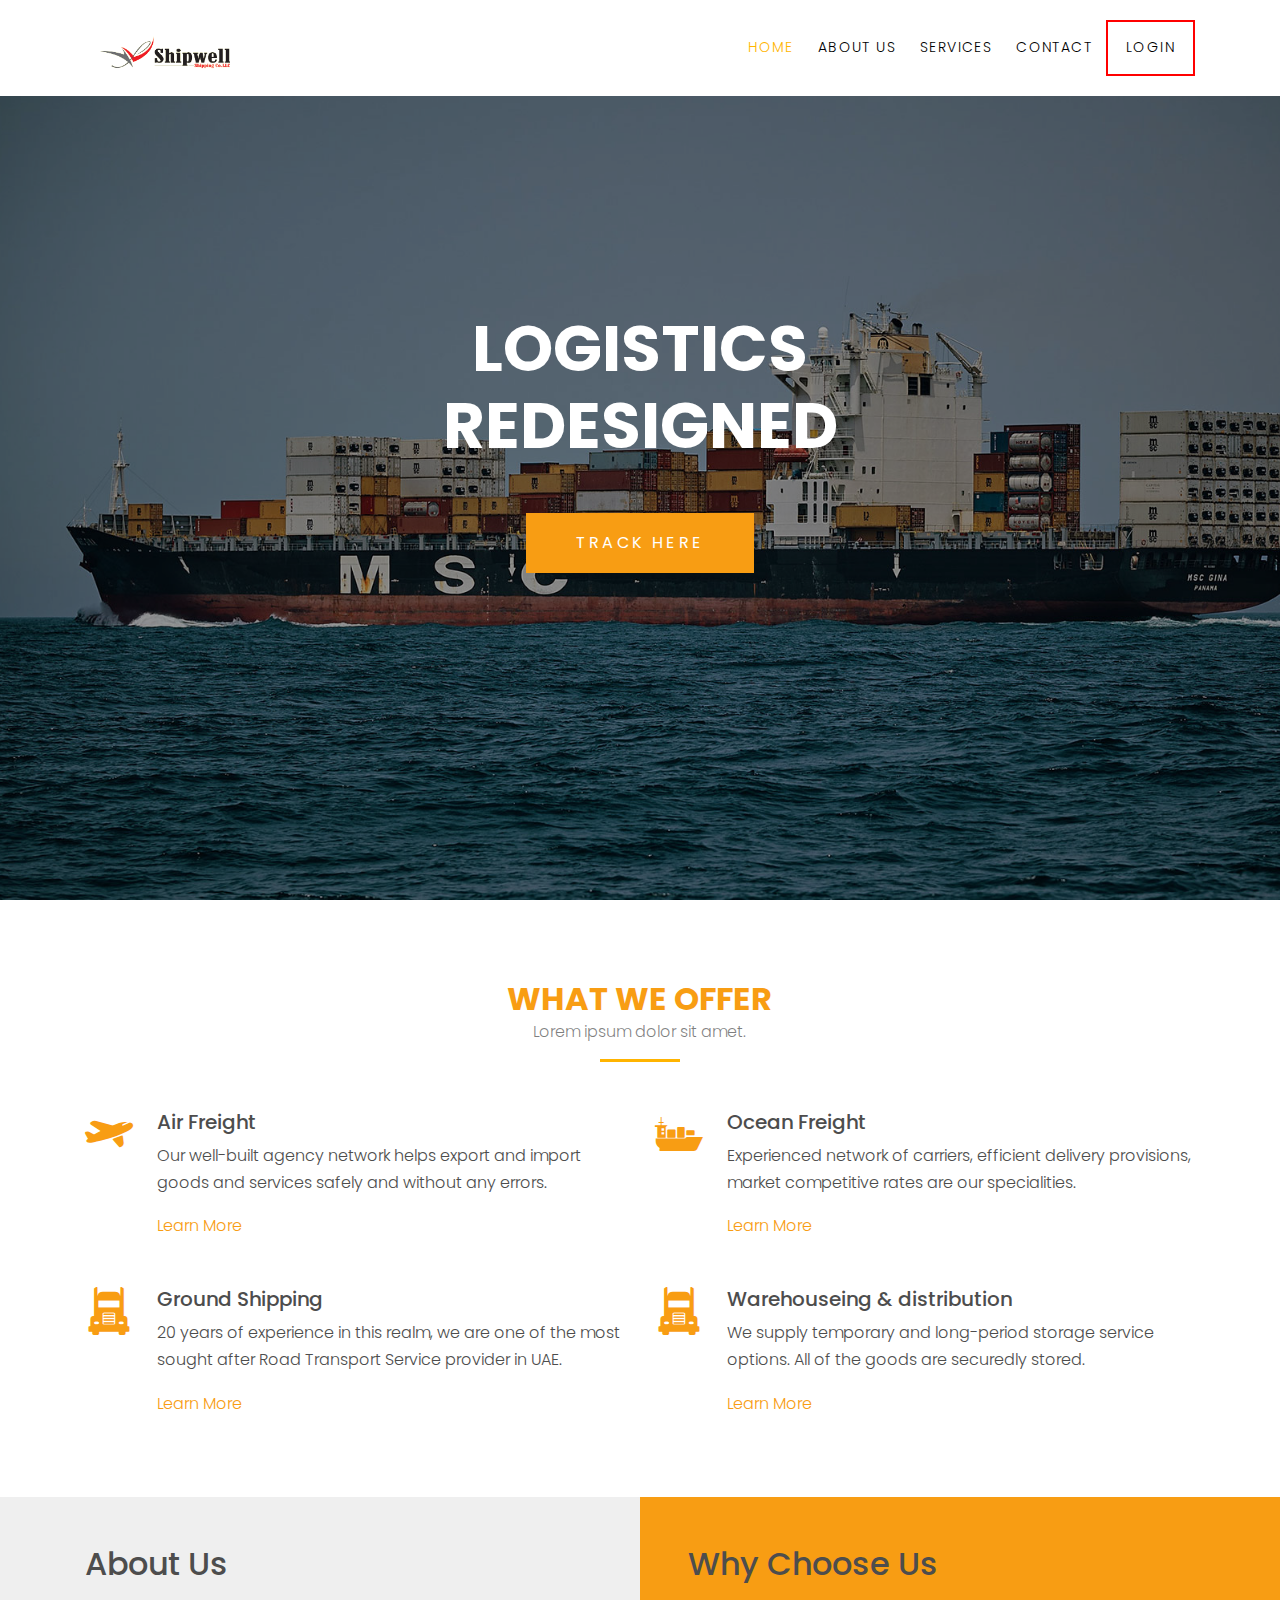
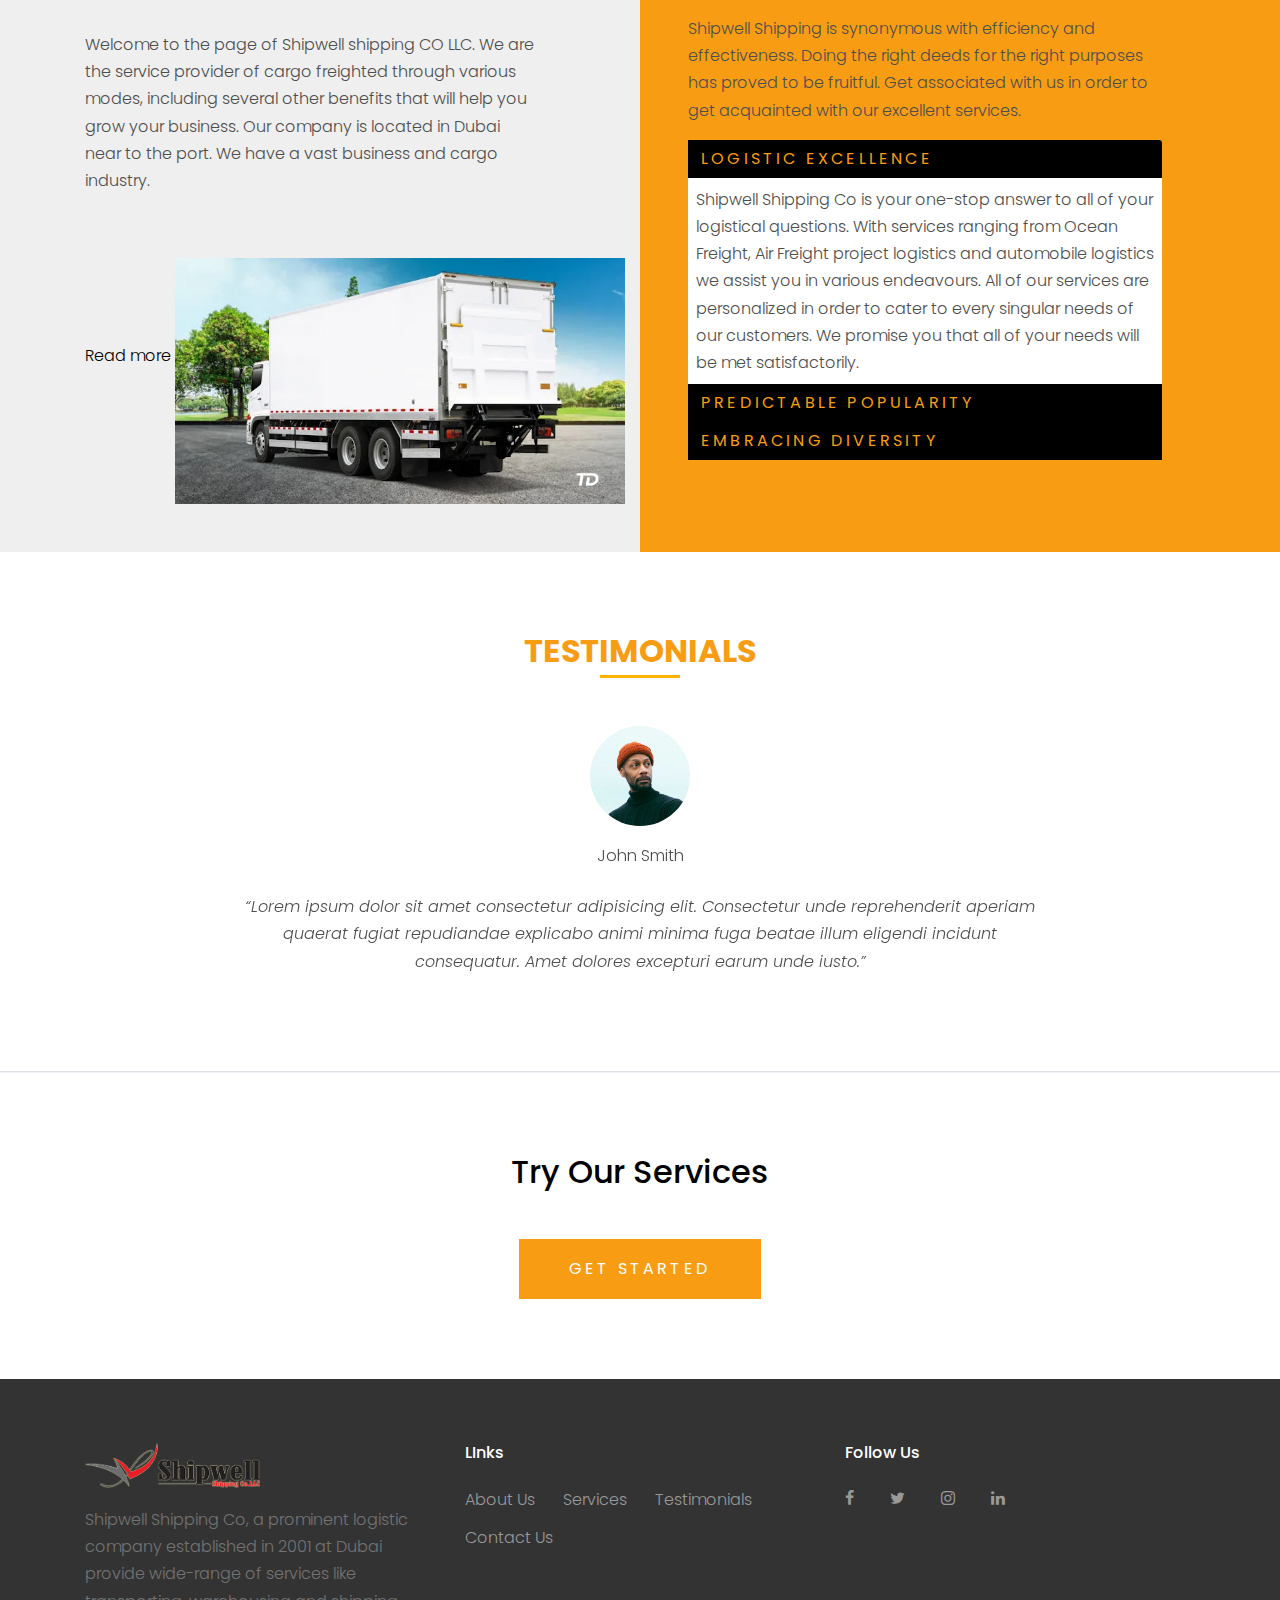
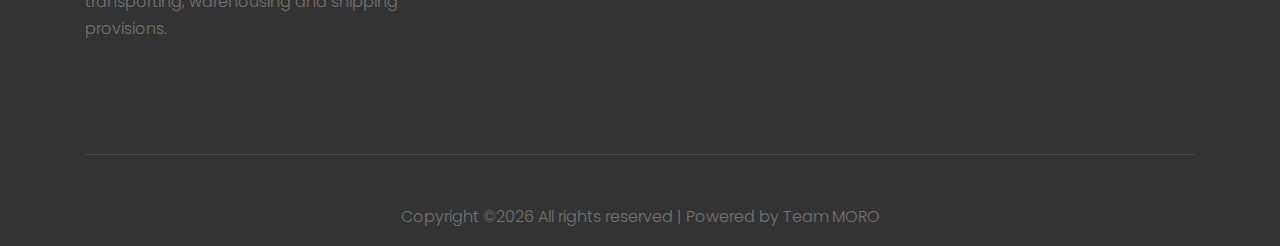
==== commit 0f56fc5a: "logo size issue fixed" ====
--- a/index.html
+++ b/index.html
@@ -36,7 +36,7 @@
         <div class="row align-items-center">
           
           <div class="col-11 col-xl-2">
-            <h1 class="mb-0"><a href="index.html" class="text-white h2 mb-0"><img src="/images/logo.png" class="img-fluid" alt=""></a></h1>
+            <h1 class="mb-0"><a href="index.html" class="text-white h2 mb-0"><img src="./images/logo.png" class="img-fluid col-7 col-md-12" alt=""></a></h1>
           </div>
           <div class="col-12 col-md-10 d-none d-xl-block">
             <nav class="site-navigation position-relative text-right" role="navigation">
@@ -144,7 +144,7 @@
               <p class="mt-5 col-md-10 p-0">Welcome to the page of Shipwell shipping CO LLC. We are the service provider of cargo freighted through various modes, including several other benefits that will help you grow your business. Our company is located in Dubai near to the port. We have a vast business and cargo industry.<br/>
               </p>
               <a href="about.html" class="text-black font-weight-light">Read more</a>
-              <img src="/images//truck.webp" class="img-fluid mt-5 col-md-10 p-0"/>
+              <img src="./images//truck.webp" class="img-fluid mt-5 col-md-10 p-0"/>
             </div>
             
             <div class="col-md-6 px-5">
@@ -225,7 +225,7 @@
           <div>
             <div class="testimonial">
               <figure class="mb-4">
-                <img src="images/person_3.jpg" alt="Image" class="img-fluid mb-3">
+                <img src="./images/person_3.jpg" alt="Image" class="img-fluid mb-3">
                 <p>John Smith</p>
               </figure>
               <blockquote>
@@ -236,7 +236,7 @@
           <div>
             <div class="testimonial">
               <figure class="mb-4">
-                <img src="images/person_3.jpg" alt="Image" class="img-fluid mb-3">
+                <img src="./images/person_3.jpg" alt="Image" class="img-fluid mb-3">
                 <p>Christine Aguilar</p>
               </figure>
               <blockquote>
@@ -248,7 +248,7 @@
           <div>
             <div class="testimonial">
               <figure class="mb-4">
-                <img src="images/person_3.jpg" alt="Image" class="img-fluid mb-3">
+                <img src="./images/person_3.jpg" alt="Image" class="img-fluid mb-3">
                 <p>Robert Spears</p>
               </figure>
               <blockquote>
@@ -260,7 +260,7 @@
           <div>
             <div class="testimonial">
               <figure class="mb-4">
-                <img src="images/person_3.jpg" alt="Image" class="img-fluid mb-3">
+                <img src="./images/person_3.jpg" alt="Image" class="img-fluid mb-3">
                 <p>Bruce Rogers</p>
               </figure>
               <blockquote>
@@ -291,7 +291,7 @@
           <div class="col-md-12">
             <div class="row">
               <div class="col-md-4">
-                <a href="index.html" class="text-white mb-0"><img src="/images/logo.png" class="img-fluid w-50 mb-3" alt=""></a>
+                <a href="index.html" class="text-white mb-0"><img src="./images/logo.png" class="img-fluid w-50 mb-3" alt=""></a>
                 <p>Shipwell Shipping Co, a prominent logistic company established in 2001 at Dubai provide wide-range of services like transporting, warehousing and shipping provisions. </p>
               </div>
               <div class="col-md-4">
--- a/css/style.css
+++ b/css/style.css
@@ -879,58 +879,12 @@
     -webkit-transform: translateX(-50%);
     -ms-transform: translateX(-50%);
     transform: translateX(-50%); }
-    .block-13 .owl-nav .owl-prev, .block-13 .owl-nav .owl-next, .slide-one-item .owl-nav .owl-prev, .slide-one-item .owl-nav .owl-next {
-      position: relative;
-      display: inline-block;
-      padding: 20px;
-      font-size: 30px;
-      color: #000; }
-      .block-13 .owl-nav .owl-prev.disabled, .block-13 .owl-nav .owl-next.disabled, .slide-one-item .owl-nav .owl-prev.disabled, .slide-one-item .owl-nav .owl-next.disabled {
-        opacity: .2; }
 
 .slide-one-item.home-slider .owl-nav {
   position: absolute !important;
   top: 50% !important;
   bottom: auto !important;
   width: 100%; }
-
-.slide-one-item.home-slider .owl-prev {
-  left: 10px !important; }
-
-.slide-one-item.home-slider .owl-next {
-  right: 10px !important; }
-
-.slide-one-item.home-slider .owl-prev, .slide-one-item.home-slider .owl-next {
-  color: #fff;
-  position: absolute !important;
-  top: 50%;
-  padding: 0px;
-  height: 50px;
-  width: 50px;
-  border-radius: 50%;
-  -webkit-transform: translateY(-50%);
-  -ms-transform: translateY(-50%);
-  transform: translateY(-50%);
-  background: rgba(0, 0, 0, 0.2);
-  -webkit-transition: .3s all ease-in-out;
-  -o-transition: .3s all ease-in-out;
-  transition: .3s all ease-in-out;
-  line-height: 0;
-  text-align: center;
-  font-size: 25px; }
-  @media (min-width: 768px) {
-    .slide-one-item.home-slider .owl-prev, .slide-one-item.home-slider .owl-next {
-      font-size: 25px; } }
-  .slide-one-item.home-slider .owl-prev > span, .slide-one-item.home-slider .owl-next > span {
-    position: absolute;
-    line-height: 0;
-    top: 50%;
-    left: 50%;
-    -webkit-transform: translate(-50%, -50%);
-    -ms-transform: translate(-50%, -50%);
-    transform: translate(-50%, -50%); }
-  .slide-one-item.home-slider .owl-prev:hover, .slide-one-item.home-slider .owl-prev:focus, .slide-one-item.home-slider .owl-next:hover, .slide-one-item.home-slider .owl-next:focus {
-    background: black; }
 
 .slide-one-item.home-slider:hover .owl-nav, .slide-one-item.home-slider:focus .owl-nav, .slide-one-item.home-slider:active .owl-nav {
   opacity: 10;
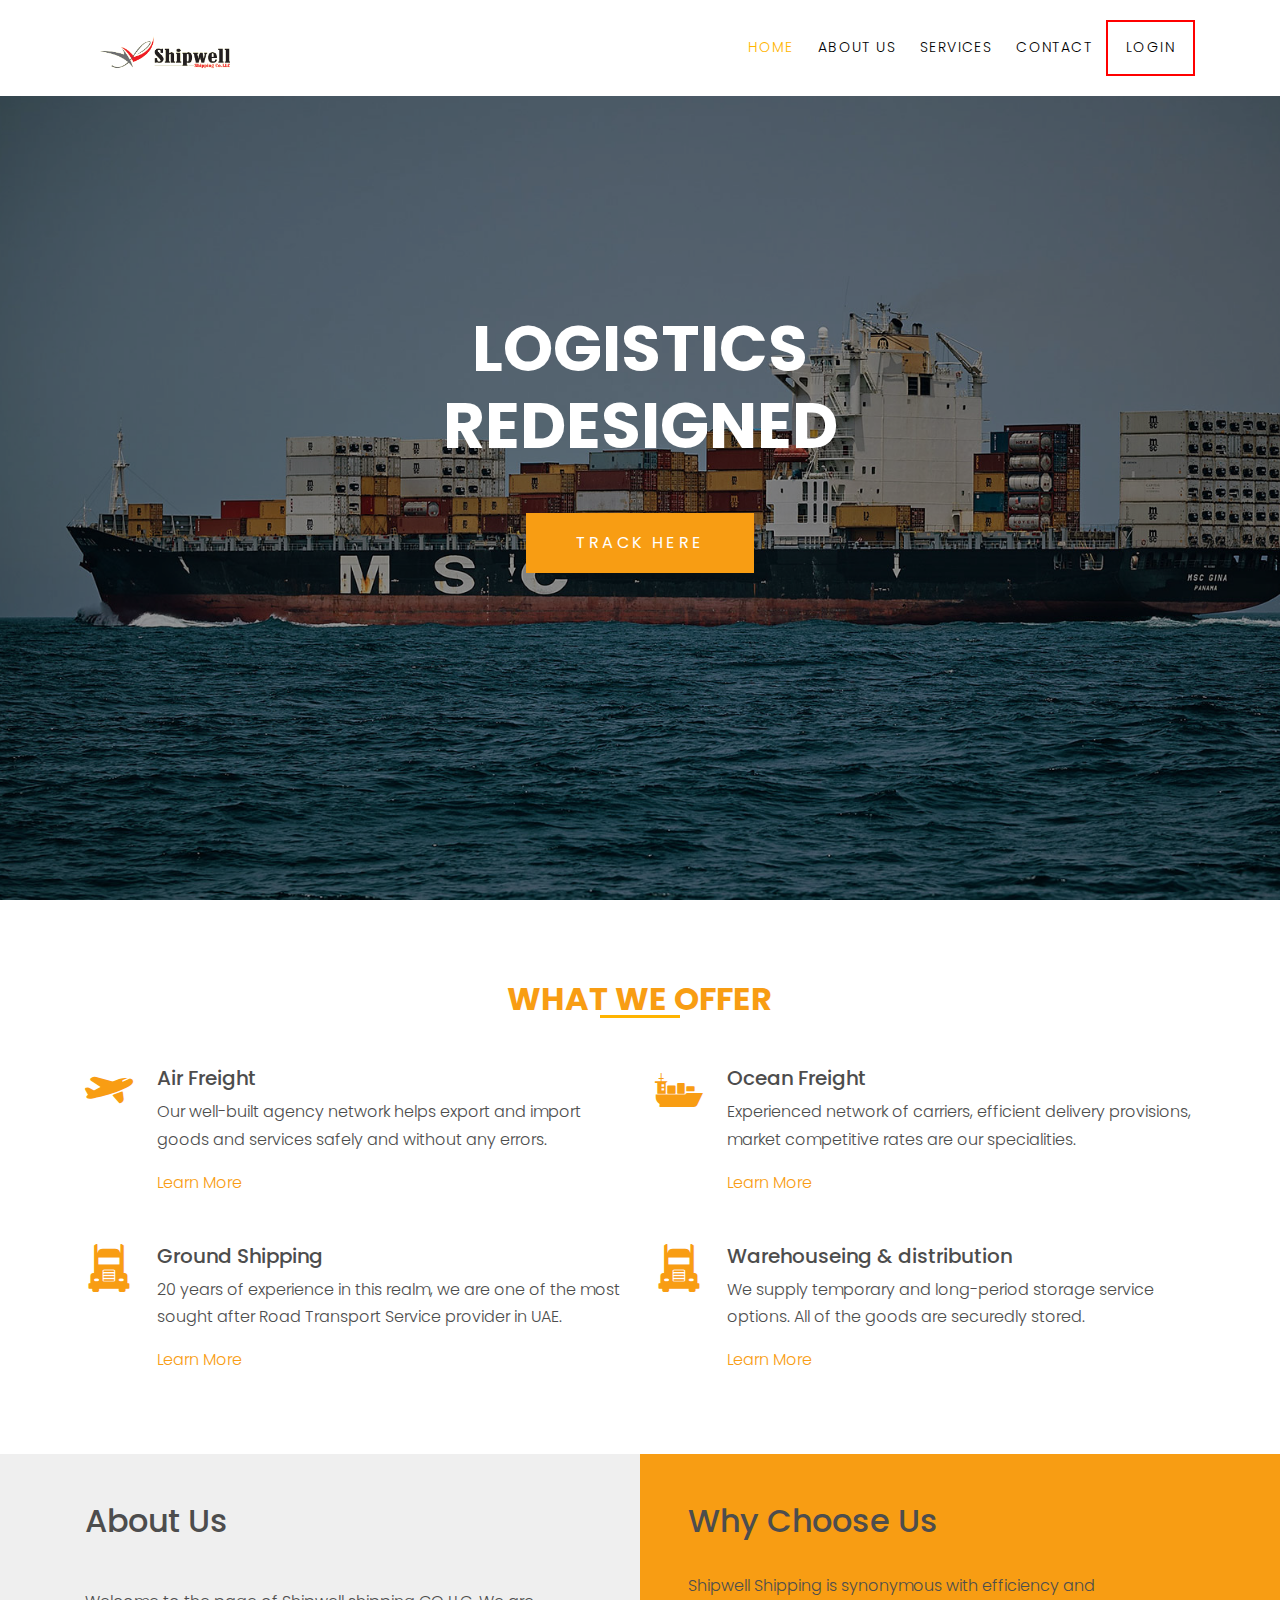
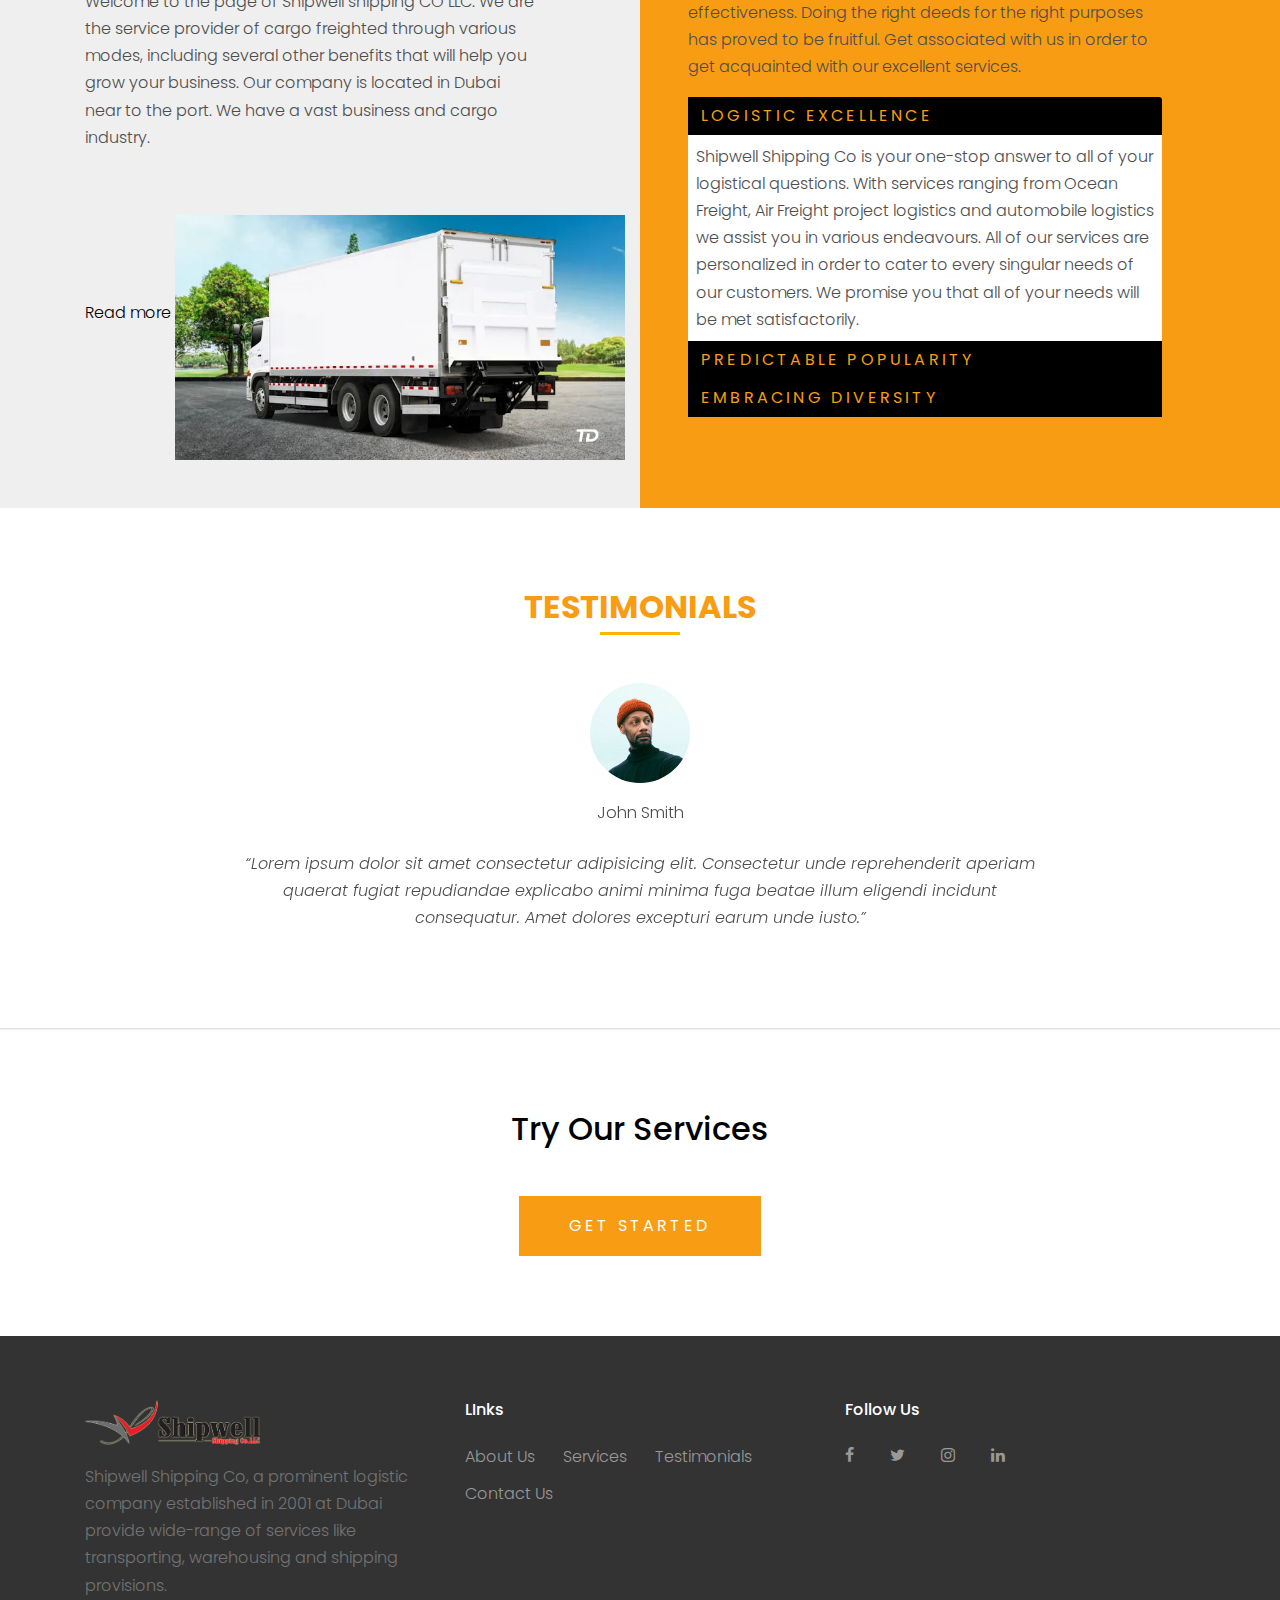
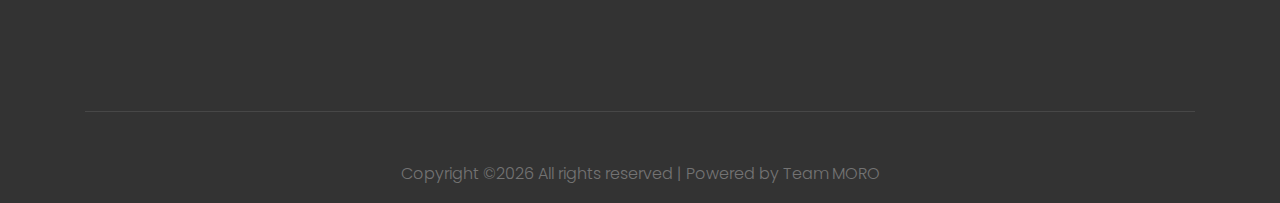
==== commit dc1ce019: "extra text removed in what we offer in index page" ====
--- a/index.html
+++ b/index.html
@@ -85,7 +85,6 @@
         <div class="row justify-content-center mb-5">
           <div class="col-md-7 text-center border-primary">
             <h2 class="mb-0 text-primary">What We Offer</h2>
-            <p class="color-black-opacity-5">Lorem ipsum dolor sit amet.</p>
           </div>
         </div>
         <div class="row align-items-stretch">
